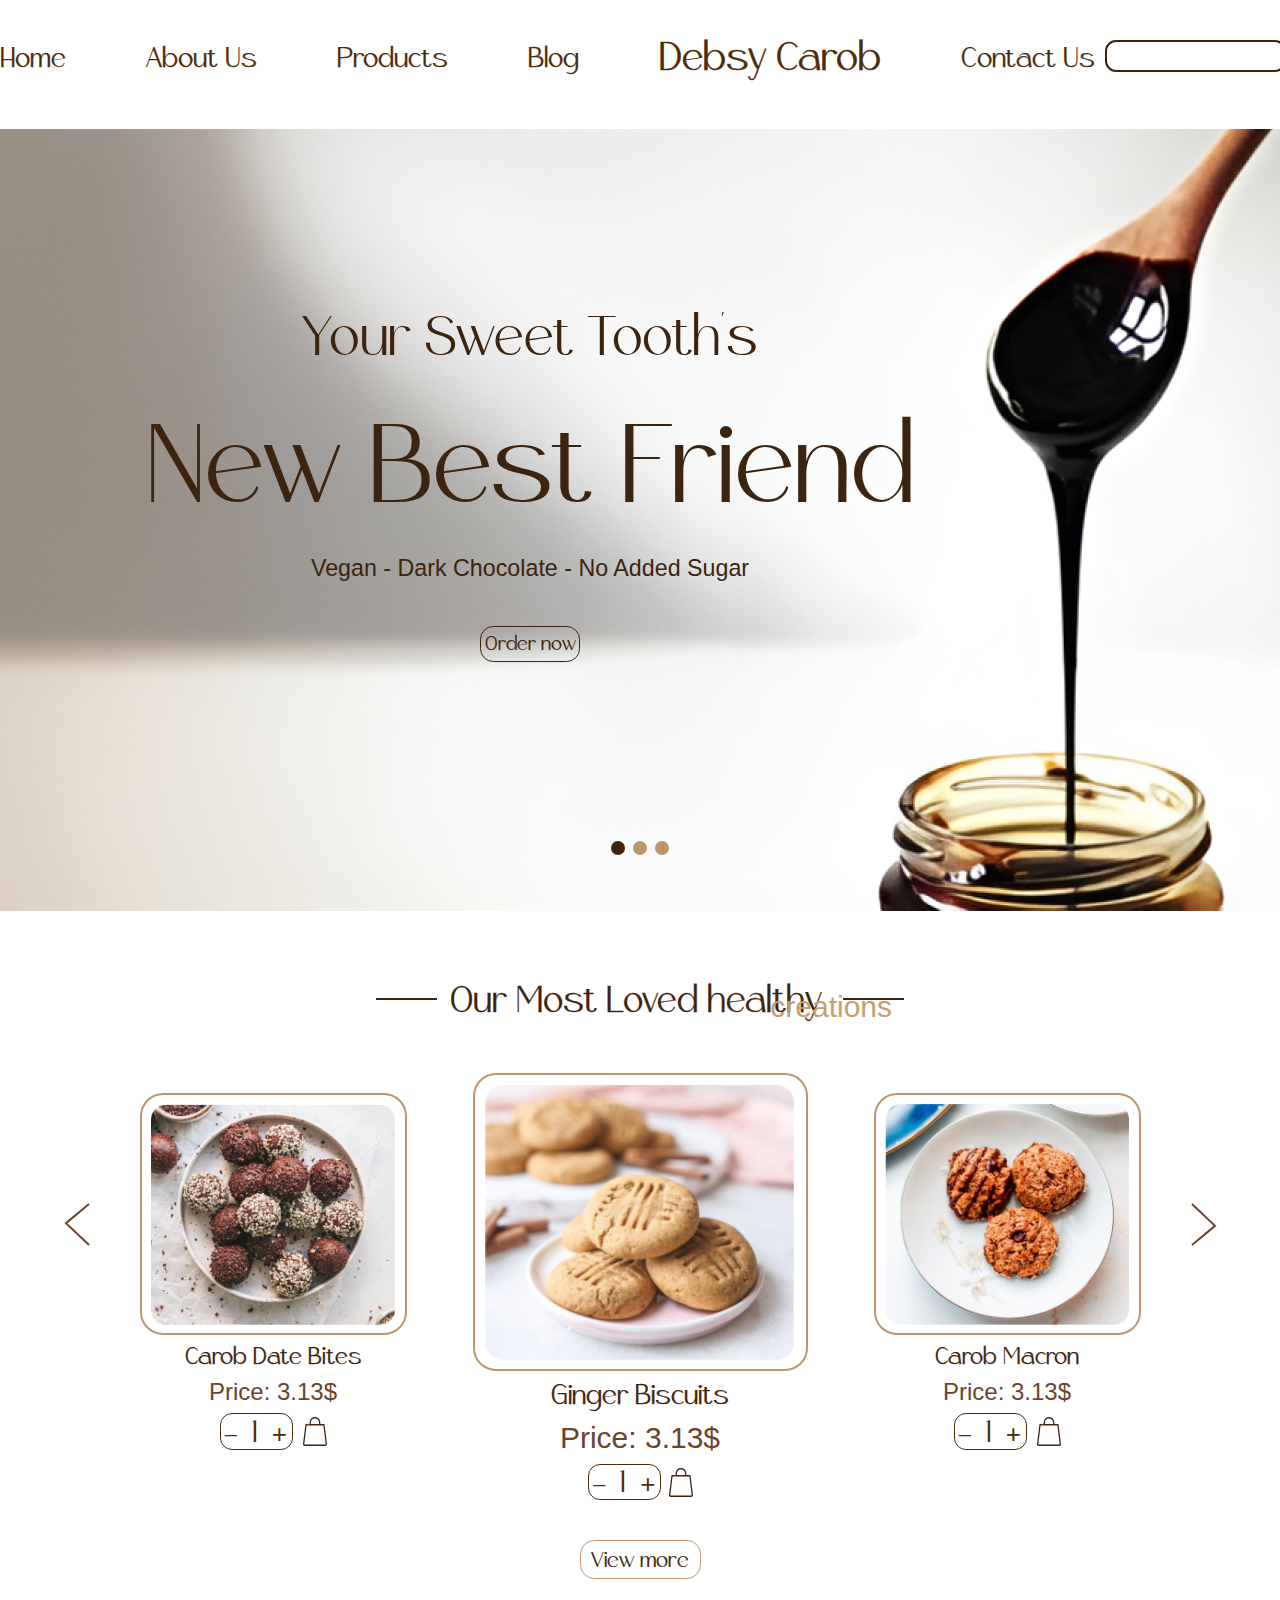
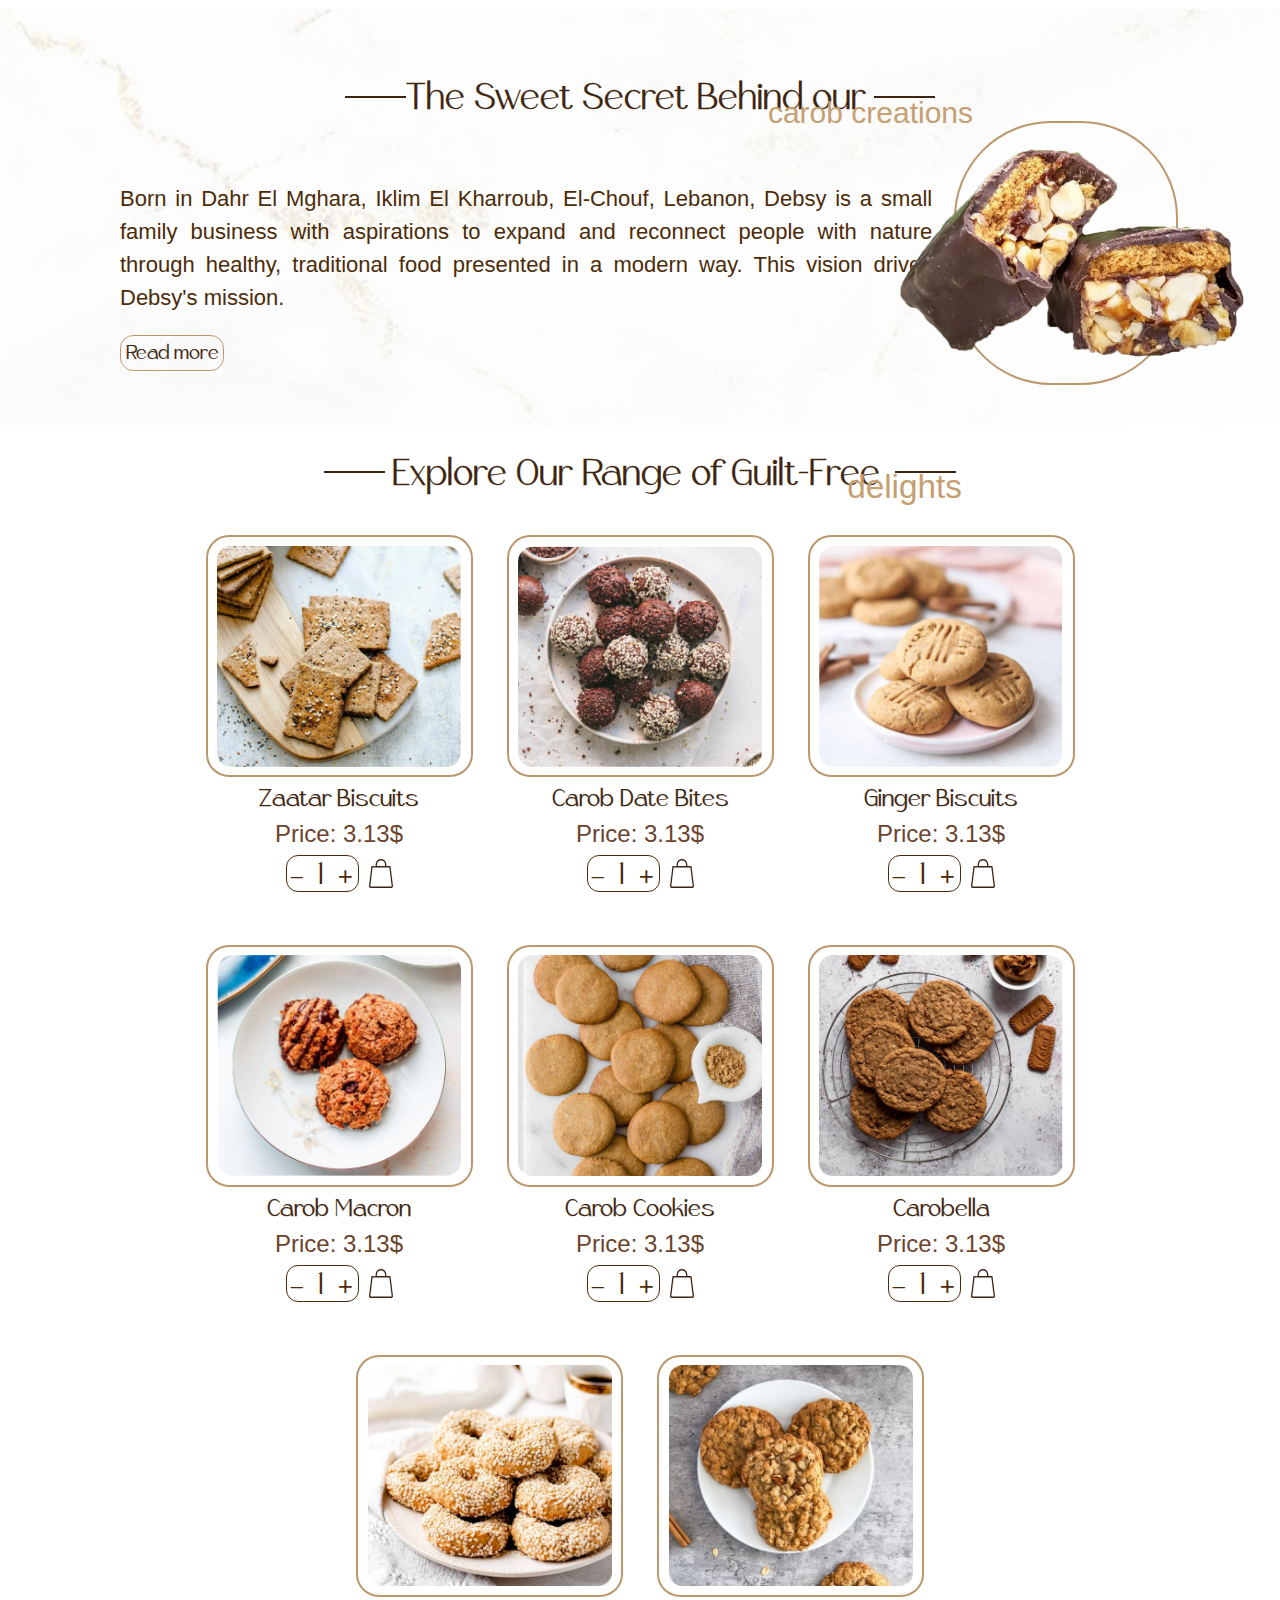
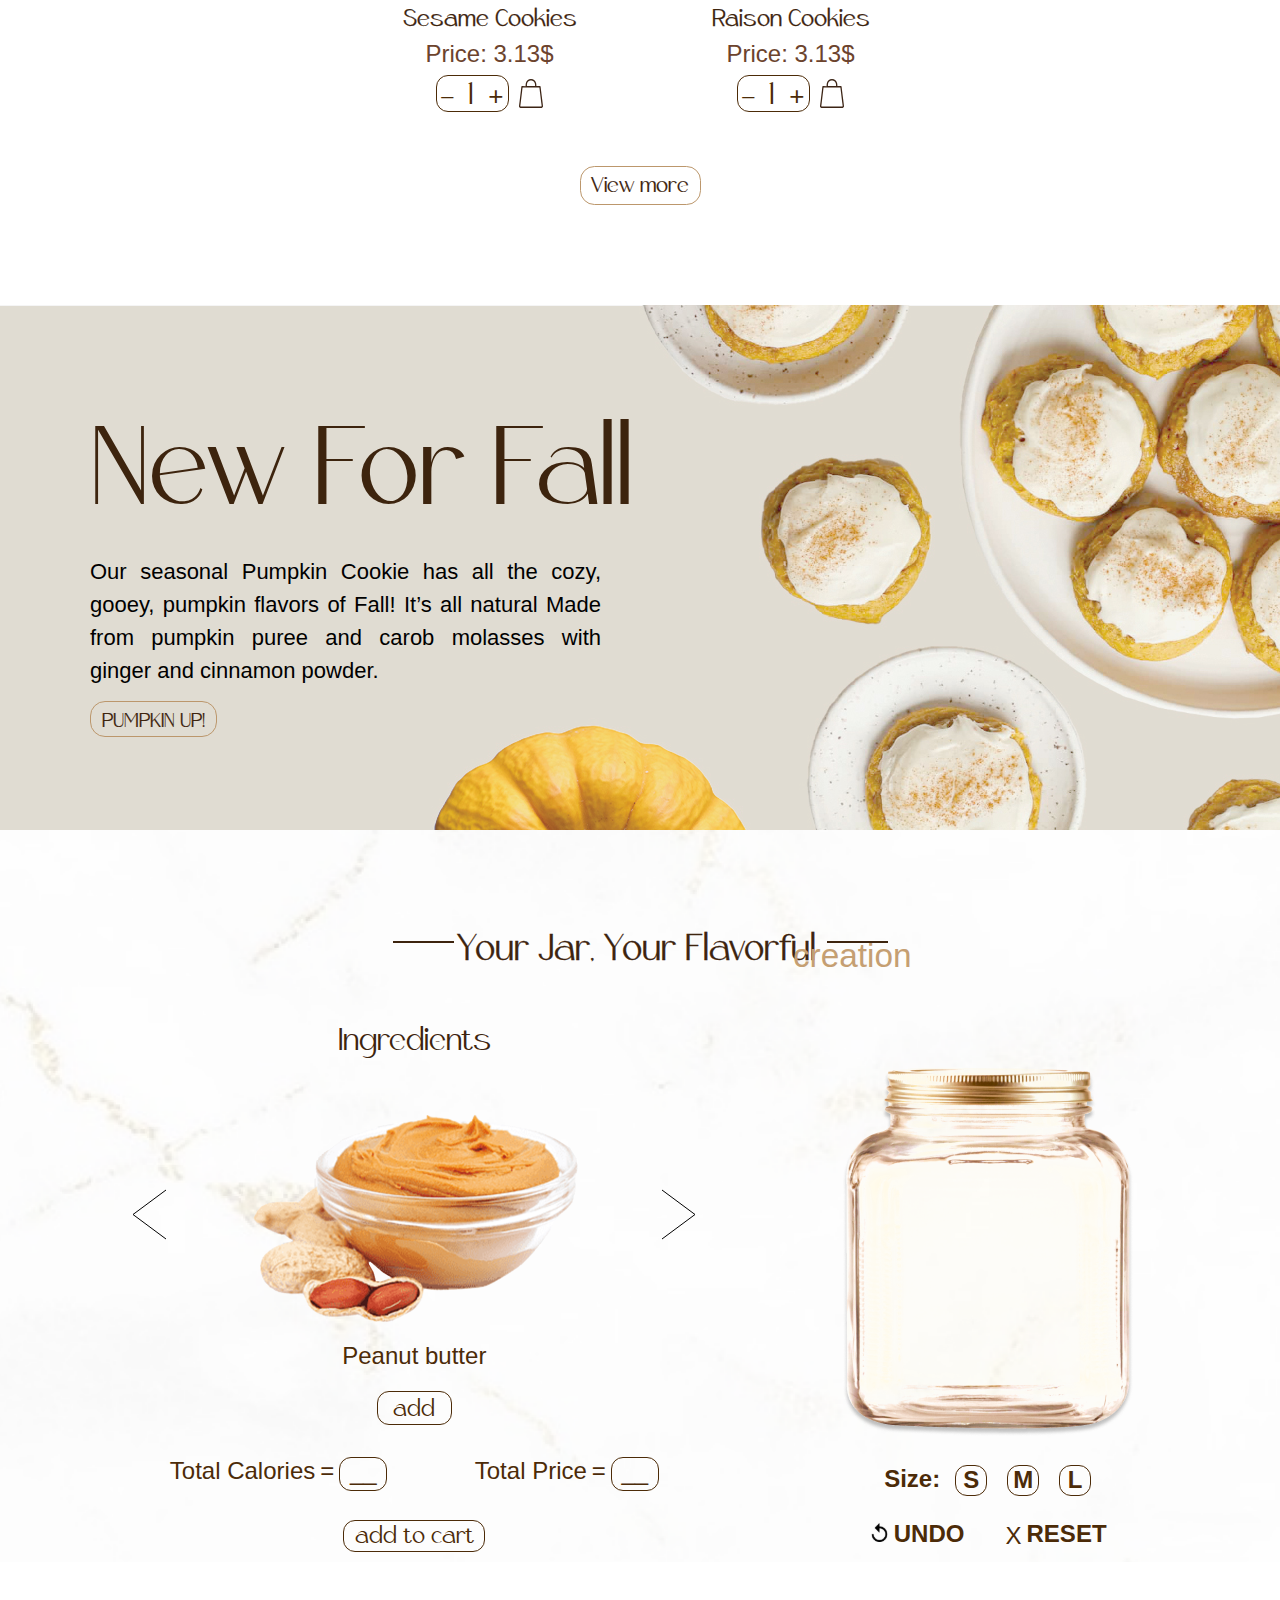
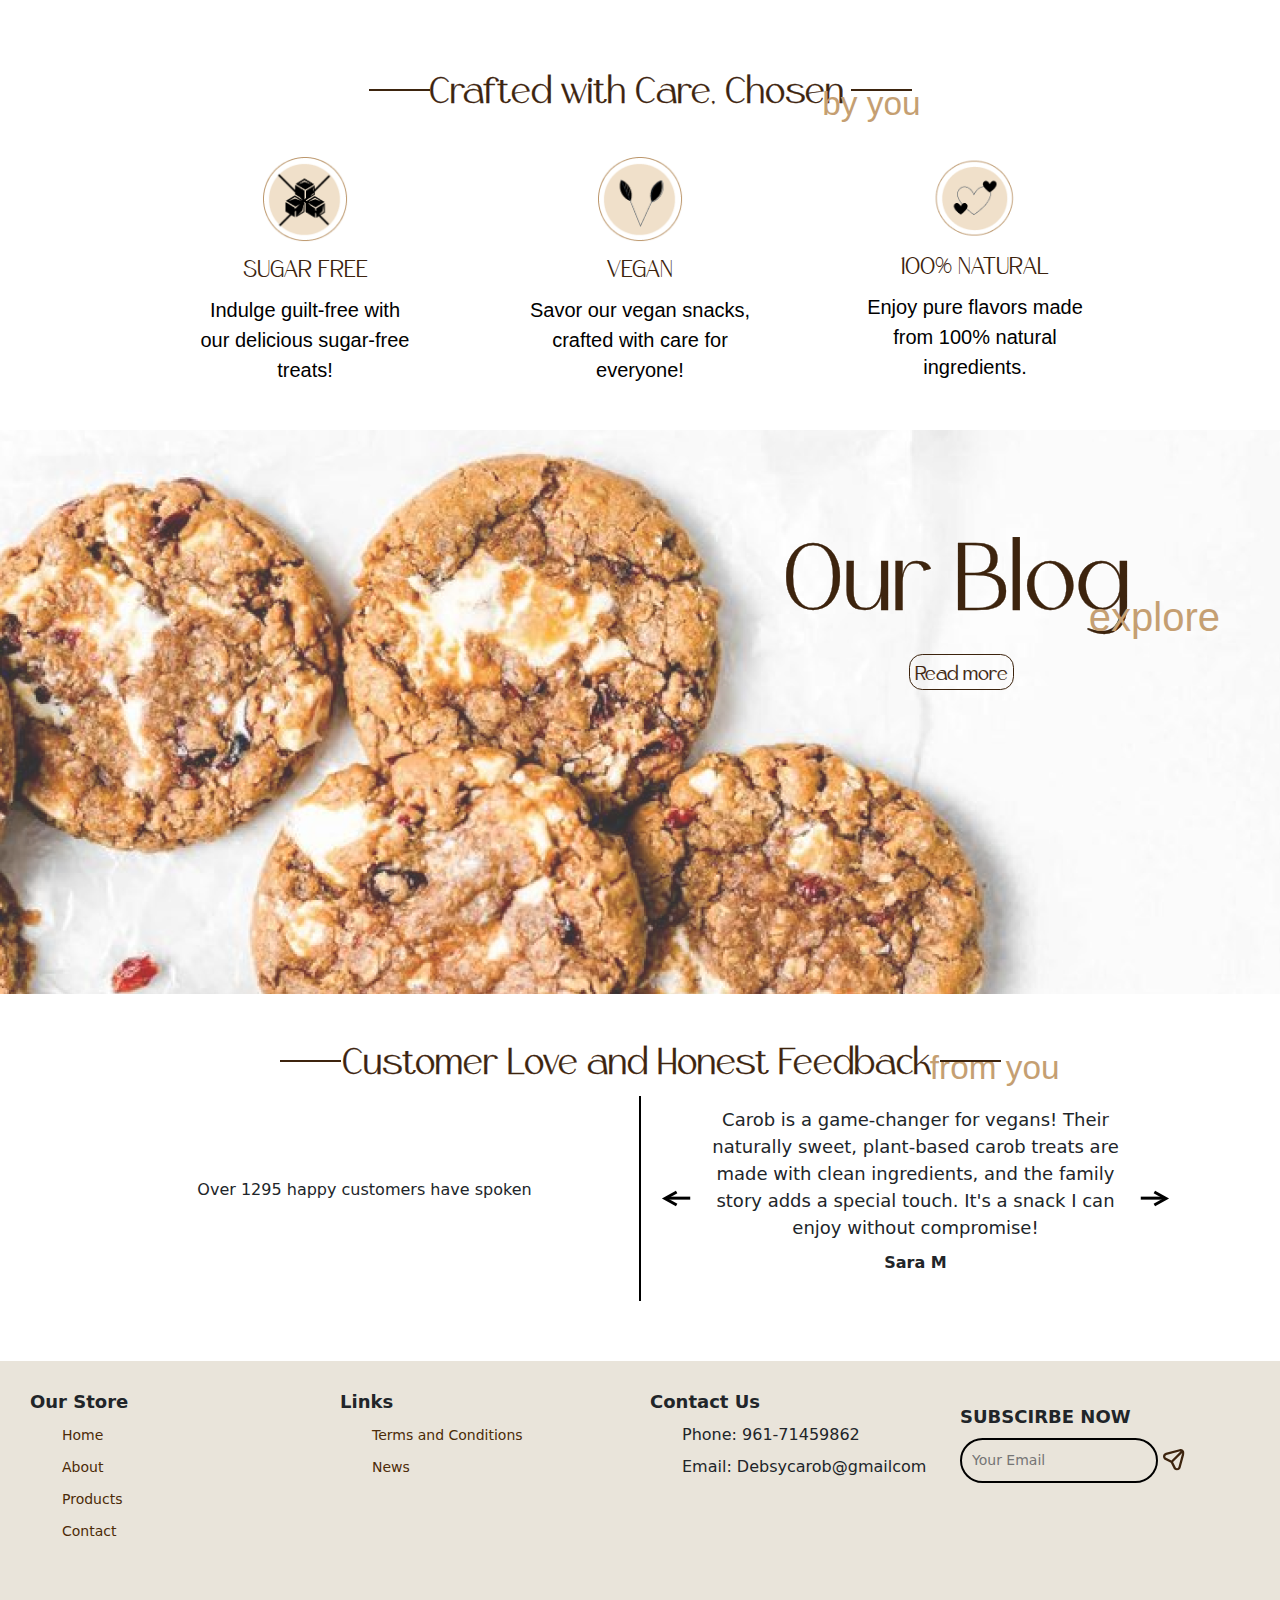
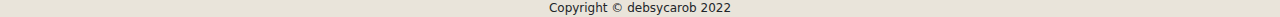
==== home/index.html @ cc828306 "yazan's part+some edits" ====
<!DOCTYPE html>
<html lang="en">

<head>
  <meta charset="UTF-8">
  <meta name="viewport" content="width=device-width, initial-scale=1.0">
  <link href="https://cdn.jsdelivr.net/npm/bootstrap@5.3.3/dist/css/bootstrap.min.css" rel="stylesheet"
    integrity="sha384-QWTKZyjpPEjISv5WaRU9OFeRpok6YctnYmDr5pNlyT2bRjXh0JMhjY6hW+ALEwIH" crossorigin="anonymous">
  <link rel="stylesheet" href="https://cdnjs.cloudflare.com/ajax/libs/font-awesome/6.6.0/css/all.min.css">
  <link href="https://fonts.googleapis.com/icon?family=Material+Icons" rel="stylesheet">
  <link rel="shortcut icon" href="../nav+title+footer-images/logo.png" type="image/x-icon">
  <link rel="stylesheet" href="../style.css">
  <link rel="stylesheet" href="home.css">
  <title>Debsy Carob</title>
</head>

<body>

  <!-- Cyrine -->
  <header>
    <nav>
      <a href="../home/index.html" class="logo mobile">Debsy Carob</a>
      <div class="nav-links">
        <a href="../home/index.html">Home</a>
        <a href="../AboutUs/about.html">About Us</a>
        <a href="../Products/products.html">Products</a>
        <a href="../our-blog/our-blog.html">Blog</a>
        <a href="../home/index.html" class="logo pc">Debsy Carob</a>
        <a href="../contact us/contact.html">Contact Us</a>
      </div>
      <div class="search-bar">
        <input type="text">
        <div class="search-icon icons">
          <img src="../nav+title+footer-images/search.svg" alt="">
        </div>
      </div>
      <div class="shopping-bag icons">
        <img src="../nav+title+footer-images/shopping.svg" alt="">
      </div>
      <div class="hamburger">
        <div></div>
        <div></div>
        <div></div>
      </div>
    </nav>
  </header>

  <section class="banner hero">
    <div class="hero-text">
      <h2>Your Sweet Tooth's</h2>
      <h1>New Best Friend</h1>
      <p>Vegan - Dark Chocolate - No Added Sugar</p>
      <a href="#" class="hero-button products-vm">Order now</a>
    </div>
    <div class="carousel-dots">
      <div class="carousel-dot active"></div>
      <div class="carousel-dot"></div>
      <div class="carousel-dot"></div>
    </div>
  </section>

  <!-- MIRNA -->
  <section id="best-sellers">
    <div class="title">
      <div class="line l-left">
        <img src="../nav+title+footer-images/line.svg" alt="">
      </div>
      <div class="title-content">
        <h2 class="main-title">Our Most Loved healthy</h2>
        <h3 class="sub-title" id="best-sub">creations</h3>
      </div>
      <div class="line l-right">
        <img src="../nav+title+footer-images/line.svg" alt="">
      </div>
    </div>

    <div class="cards">
      <div class="move-left">
        <img src="images/best-sellers/left.svg" alt="">
      </div>

      <div class="cards-items">
        <!-- This will be dinamically filled -->
      </div>

      <div class="move-right">
        <img src="images/best-sellers/right.svg" alt="">
      </div>
    </div>

    <div class="button products-vm">
      <a class="btn btn-default btn-more">View more</a>
    </div>
  </section>

  <!-- JANA -->
  <section id="about-us">
    <div class="title">
      <div class="line l-left">
        <img src="../nav+title+footer-images/line.svg" alt="">
      </div>
      <div class="title-content">
        <h2 class="main-title">The Sweet Secret Behind our</h2>
        <h3 class="sub-title" id="about-sub">carob creations</h3>
      </div>
      <div class="line l-right">
        <img src="../nav+title+footer-images/line.svg" alt="">
      </div>
    </div>

    <div class="container-about">
      <div class="content-section">
        <p class="about-paragraph">
          Born in Dahr El Mghara, Iklim El Kharroub, El-Chouf, Lebanon, Debsy is a small family business with
          aspirations to expand and reconnect people with nature through healthy, traditional food presented in a modern
          way. This vision drives Debsy's mission.
        </p>
        <div class="button">
          <a class="btn btn-default btn-more">Read more</a>
        </div>
      </div>

      <div class="image-section">
        <div class="rounded-rec">
          <img src="images/about/cookie.png" alt="">
        </div>
      </div>
    </div>
  </section>

  <section id="our-products">
    <!-- Section Title -->
    <div class="title">
      <div class="line l-left">
        <img src="../nav+title+footer-images/line.svg" alt="">
      </div>
      <div class="title-content">
        <h2 class="main-title">Explore Our Range of Guilt-Free</h2>
        <h3 class="sub-title" id="products-sub">delights</h3>
      </div>
      <div class="line l-right">
        <img src="../nav+title+footer-images/line.svg" alt="">
      </div>
    </div>

    <!-- Product Cards -->
    <div class="products-cards">
      <!-- This will be dinamically filled -->
    </div>

    <div class="button products-vm">
      <a class="btn btn-default btn-more">View more</a>
    </div>
  </section>

  <!-- RAMI -->
  <section class="fall-section">
    <div class="text-content">
      <h1>New For Fall</h1>
      <p>Our seasonal Pumpkin Cookie has all the cozy, gooey, pumpkin flavors of Fall! It’s all natural Made from
        pumpkin puree and carob molasses with ginger and cinnamon powder.</p>
      <button class="products-vm">PUMPKIN UP!</button>
    </div>
  </section>

  <!-- MIRNA -->
  <section id="customization">
    <div class="title">
      <div class="line l-left">
        <img src="../nav+title+footer-images/line.svg" alt="">
      </div>
      <div class="title-content">
        <h2 class="main-title">Your Jar, Your Flavorful</h2>
        <h3 class="sub-title" id="customization-sub">creation</h3>
      </div>
      <div class="line l-right">
        <img src="../nav+title+footer-images/line.svg" alt="">
      </div>
    </div>

    <div class="customize">
      <div class="ingredients">
        <h4 class="main-title" id="ingredients-title">Ingredients</h4>

        <div class="ingredient">
          <!-- This will be dinamically filled -->
        </div>

        <div class="total">
          <div class="calories">
            <h5>Total Calories</h5>
            <h6>=</h6>
            <div class="value">
              <h6>_</h6>
              <h6>_</h6>
            </div>
          </div>

          <div class="price">
            <h5>Total Price</h5>
            <h6>=</h6>
            <div class="value">
              <h6>_</h6>
              <h6>_</h6>
            </div>
          </div>
        </div>

        <div class="button customization-btn c-pc">
          <a class="btn btn-default btn-more">add to cart</a>
        </div>
      </div>
      <div class="jar-customization">
        <div class="jar">
          <img src="images/customization/jar.png" alt="">
        </div>

        <div class="size">
          <h5 class="size-title">Size: </h5>
          <div class="sizes">
            <div class="size-name small">
              <small>3 items</small>
              <div class="size-btn">
                <h5>S</h5>
              </div>
            </div>

            <div class="size-name medium">
              <small>5 items</small>
              <div class="size-btn">
                <h5>M</h5>
              </div>
            </div>

            <div class="size-name large">
              <small>10 items</small>
              <div class="size-btn">
                <h5>L</h5>
              </div>
            </div>
          </div>
        </div>

        <div class="settings">
          <div class="undo">
            <div>
              <img src="images/customization/undo-button.svg" alt="">
            </div>
            <h5>UNDO</h5>
          </div>

          <div class="reset">
            <h6>X</h6>
            <h5>RESET</h5>
          </div>
        </div>
      </div>
    </div>
    <div class="button customization-btn c-mob">
      <a class="btn btn-default btn-more">add to cart</a>
    </div>
  </section>

  <!-- RAMI -->
  <section id="choose-us">
    <div class="title">
      <div class="line l-left">
        <img src="../nav+title+footer-images/line.svg" alt="">
      </div>
      <div class="title-content">
        <h2 class="main-title">Crafted with Care, Chosen</h2>
        <h3 class="sub-title" id="choose-sub">by you</h3>
      </div>
      <div class="line l-right">
        <img src="../nav+title+footer-images/line.svg" alt="">
      </div>
    </div>
    <div class="why_us_container">
      <div class="why_us_card">
        <img src="images/why-us/why us pic 1.png" alt="">
        <div class="why_us_card_content">
          <h3>SUGAR FREE </h3>
          <p> Indulge guilt-free with our delicious sugar-free treats!</p>
        </div>
      </div>

      <div class="why_us_card">
        <img src="images/why-us/why us pic 2.png" alt="">
        <div class="why_us_card_content">
          <h3>VEGAN</h3>
          <p> Savor our vegan snacks, crafted with care for everyone!</p>
        </div>
      </div>

      <div class="why_us_card">
        <img src="images/why-us/why us pic 3.png" alt="">
        <div class="why_us_card_content">
          <h3>100% NATURAL </h3>
          <p> Enjoy pure flavors made from 100% natural ingredients.</p>
        </div>
      </div>
    </div>
  </section>

  <!-- MIRNA -->
  <section id="our-blog">
    <div class="title">
      <div>
        <h2 class="main-title">Our Blog</h2>
        <h3 class="sub-title" id="blog-sub">explore</h3>
        <div class="btn-con">
          <div class="button">
            <a class="btn btn-default btn-more">Read more</a>
          </div>
        </div>
      </div>
    </div>
  </section>

  <!-- YAZAN -->
  <section id="review">
    <div class="title">
      <div class="line l-left">
        <img src="../nav+title+footer-images/line.svg" alt="">
      </div>
      <div class="title-content">
        <h2 class="main-title">Customer Love and Honest Feedback</h2>
        <h3 class="sub-title" id="review-sub">from you</h3>
      </div>
      <div class="line l-right">
        <img src="../nav+title+footer-images/line.svg" alt="">
      </div>
    </div>
    <div class="container">
      <div class="left">
        <p>Over 1295 happy customers have spoken</p>
     
      </div>
      <div class="middle">

      </div>
      <div class="right">
        <div class="arrows">
          <img src="images/feedback/left.svg" class="arrow arrow-prev">
          <div>
            <p class="feedback-text" id="feedbackText">Carob is a game-changer for vegans! Their naturally sweet,
              plant-based carob treats are made with clean ingredients, and the family story adds a special touch. It's
              a
              snack I can enjoy without compromise!</p>
            <p class="feedback-name" id="feedbackName">Sara M</p>
          </div>
          <img src="images/feedback/right.svg" class="arrow arrow-next">
        </div>
      </div>
    </div>
  </section>

  <footer>
    <div class="footer">
      <div class="footer-section">
        <h4>Our Store</h4>
        <ul>
          <li><a href="../home/index.html">Home</a></li>
          <li><a href="../AboutUs/about.html">About</a></li>
          <li><a href="../Products/products.html">Products</a></li>
          <li><a href="../contact us/contact.html">Contact</a></li>
        </ul>
      </div>
      <div class="footer-section">
        <h4>Links</h4>
        <ul>
          <li><a href="#">Terms and Conditions</a></li>
          <li><a href="../our-blog/our-blog.html">News</a></li>
        </ul>
      </div>
      <div class="footer-section">
        <h4>Contact Us</h4>
        <ul>
          <li>Phone: 961-71459862</li>
          <li>Email: Debsycarob@gmailcom</li>
        </ul>

      </div>
      <div class="footer-section">
        <div class="subscription">
          <h4>SUBSCIRBE NOW</h4>
          <input type="email" placeholder="Your Email" class="input-with-icon">
          <img src="../nav+title+footer-images/submit.svg" alt="">
        </div>
      </div>
    </div>

    <div class="footer-bottom">
      Copyright &copy; debsycarob 2022
    </div>

  </footer>

  <script src="https://ajax.googleapis.com/ajax/libs/jquery/3.7.1/jquery.min.js"></script>
  <script src="https://cdn.jsdelivr.net/npm/bootstrap@5.3.3/dist/js/bootstrap.bundle.min.js"
    integrity="sha384-YvpcrYf0tY3lHB60NNkmXc5s9fDVZLESaAA55NDzOxhy9GkcIdslK1eN7N6jIeHz"
    crossorigin="anonymous"></script>
  <script src="../main.js"></script>
  <script src="home.js"></script>
</body>

</html>
---- style.css ----
/*----- Mirna (start) -----*/

@import url("https://fonts.cdnfonts.com/css/hayward-2");
@import url("https://fonts.cdnfonts.com/css/quattrocento-2");
@import url("https://fonts.cdnfonts.com/css/poppins");
@import url("https://fonts.cdnfonts.com/css/koulen");
@import url("https://fonts.cdnfonts.com/css/instrument-sans");
@import url("https://fonts.cdnfonts.com/css/actor");

@font-face {
  font-family: "Romely";
  src: url("fonts/romely/Romely\ Light.ttf");
}

/*----- Mirna (end) -----*/

/*----- Cyrine (start) -----*/
* {
  margin: 0;
  padding: 0;
  box-sizing: border-box;
}

header {
  display: flex;
  flex-direction: row;
  justify-content: center;
  align-items: center;
  width: 100%;
  padding: 10px 0;
  box-shadow: 0px 2px 5px rgba(0, 0, 0, 0.1);
  background-color: #ffffff;
  height: 111.3px;
  position: fixed;
  top: 0;
  z-index: 1;
  box-shadow: none;
}

nav {
  background-color: #ffffff;
  display: flex;
  flex-direction: row;
  justify-content: space-evenly;
  align-items: center;
  width: 100%;
  height: 100%;
}

.nav-links {
  display: flex;
  flex-direction: row;
  align-items: center;
  gap: 51px;
  padding-top: 10px;
  gap: 80px;
}

nav a {
  font-family: "Romely";
  text-decoration: none;
  color: #4c2b08;
  font-size: 28px;
  text-wrap: nowrap;
  -webkit-text-stroke: 0.25px #3d240e;
}

nav .logo {
  font-family: "Romely";
  color: #4c2b08;
  font-size: 40px;
  text-wrap: nowrap;
  -webkit-text-stroke: 0.5px #4c2b08;
}

.search-bar {
  display: flex;
  flex-direction: row;
  justify-content: center;
  align-items: center;
  gap: 5px;
  border: none;
  padding: 10px 10px;
}

.search-bar input {
  border: 2px solid #3c2415;
  border-radius: 11px;
  outline: none;
  padding: 5px;
  width: 181px;
  height: 32px;
}

.icons {
  cursor: pointer;
}

.shopping-bag {
  margin-top: 8px;
  margin-bottom: 15px;
  position: relative;
  left: -2px;
}

/* Hamburger menu styling */
.hamburger {
  display: none;
  flex-direction: column;
  cursor: pointer;
}

.hamburger div {
  width: 25px;
  height: 3px;
  background-color: #4c2b08;
  margin: 4px 0;
  transition: 0.3s;
}

.nav-links a {
  display: inline;
}

.nav-links.active {
  font-family: "Romely";
  font-size: 28px;
  display: flex;
  flex-direction: column;
  background-color: #ffffff;
  position: absolute;
  top: 80px;
  left: 0;
  width: 100%;
  align-items: center;
  box-shadow: 0px 2px 5px rgba(0, 0, 0, 0.1);
  z-index: 2;
}

.mobile {
  display: none !important;
}

@media (max-width: 1024px) {
  nav {
    justify-content: space-evenly;
  }

  .search-bar input {
    display: none;
  }

  .mobile {
    display: block !important;
  }

  .pc {
    display: none !important;
  }

  .hamburger {
    display: flex;
  }

  .nav-links {
    display: none;
  }
}

/*----- Cyrine (end) -----*/

/*----- Mirna (start) -----*/

body {
  overflow-x: hidden;
  background-color: #ffffff;
}

section {
  display: flex;
  flex-direction: column;
  justify-content: center;
  align-items: center;
  width: 100%;
}

input:focus {
  outline: none !important;
}

.title {
  display: flex;
  flex-direction: row;
  margin-bottom: -20px;
  margin-top: 30px;
}

.title-content {
  display: flex;
  flex-direction: column;
}

.main-title {
  font-family: "Romely";
  font-size: 36.78px;
  color: #3d240e;
  -webkit-text-stroke: 0.29px #3d240e;
  text-wrap: nowrap;
}

.sub-title {
  display: flex;
  justify-content: end;
  font-family: "Hayward", sans-serif;
  font-size: 33.33px;
  color: #c59f72;
  margin-top: -45px;
  text-wrap: nowrap;
}

.line {
  margin-top: 5px;
}

.btn {
  border: none !important;
}

.button {
  display: flex;
  justify-content: center;
  align-items: center;
  width: 121px;
  height: 39px;
  background-color: transparent;
  border: 1.37px solid #bc976c;
  border-radius: 14.37px;
  padding-top: 5px;
  margin-top: 5px;
  color: #3d240e;
  -webkit-text-stroke: 0.16px #3d240e;
}

.button:hover{
  background-color: #E9E4DA !important;
}

.btn-more {
  font-family: "Romely";
  font-size: 21.84px;
  color: #3d240e;
  -webkit-text-stroke: 0.16px #3d240e;
  text-wrap: nowrap;
  padding: 0;
}

.banner {
  margin-top: 0 !important;
  position: relative !important;
  top: 129px !important;
  z-index: 0 !important;
}

.quantity-counter {
  display: flex;
  align-items: center;
  justify-content: center;
  width: 100%;
}

.counter-border {
  display: flex;
  justify-content: center;
  width: 73px;
  height: 36.87px;
  border-radius: 12px;
  border: 1px solid #4c2b08;
}

.counter-content {
  display: flex;
  flex-direction: row;
  align-items: center;
  justify-content: center;
  padding: 18.5px 0;
}

.quantity-input {
  font-family: "Romely";
  border: none;
  width: 25px;
  height: 33.11px;
  font-size: 31.26px;
  text-align: center;
  color: #4c2b08;
  background: transparent;
  margin-bottom: -5px;
}

.quantity-counter a {
  font-family: "Poppins", sans-serif;
  text-align: center;
  color: #4c2b08;
  padding: 5px;
  font-weight: 300;
}

.minus-btn {
  font-size: 21px !important;
  margin-top: -16px;
}

.add-btn {
  margin-top: 3px;
  font-size: 26.05px !important;
}

/*----- Mirna (end) -----*/

/* ----- Yazan (Start) ----- */

/* footer */
footer {
  background-color: #e9e4da;
}

.footer {
  margin-top: 40px;
  padding: 20px;
  display: flex;
  justify-content: space-around;
  text-align: left;
}

.footer-section {
  flex: 1;
  margin: 10px;
}

.footer-section h4 {
  font-weight: bold;
  font-size: 18px;
  margin-bottom: 10px;
}

.footer-section ul {
  list-style: none;
}

.footer-section ul li {
  margin-bottom: 8px;
}

.footer-section ul li a {
  color: #4c2b08;
  text-decoration: none;
  font-size: 14px;
}

.subscription {
  margin-top: 15px;
}

.subscription input[type="email"],
button {
  padding: 10px;
  border: 2px solid black;
  background-color: transparent;
  font-size: 14px;
  border-radius: 40px;
}

.subscription button {
  background-color: black;
  color: white;
  cursor: pointer;
}

.footer-bottom {
  text-align: center;
  padding-top: 10px;
  font-size: 12px;
}
.input-wrapper {
  position: relative;
  display: inline-block;
}

#myInput {
  padding-right: 30px;
}

/* ----- Yazan (End) ----- */
---- home/home.css ----
/*----- Cyrine (start) -----*/

/* banner */
.hero {
  height: 781.97px;
  justify-content: flex-start;
  padding: 0 20px;
  background-image: url("images/banner/banner.png");
  object-fit: cover;
  background-size: cover;
  background-repeat: no-repeat;
  background-position: center;
}

.hero-text {
  display: flex;
  flex-direction: column;
  justify-content: center;
  align-items: center;
  width: 50%;
  text-align: center;
  margin: auto;
  margin-top: 180px;
  margin-left: 200px;
}

.hero h2 {
  font-family: "Romely";
  font-size: 55.8px;
  color: #3d240e;
  text-wrap: nowrap;
  margin-bottom: 33px;
}

.hero h1 {
  font-family: "Romely";
  font-size: 111.59px;
  color: #3d240e;
  text-wrap: nowrap;
}

.hero p {
  font-family: "Actor", sans-serif;
  font-size: 23.25px;
  color: #3d240e;
  margin-bottom: 40px;
}

.hero-button {
  width: 99.16px;
  height: 36px;
  font-family: "Romely";
  font-size: 20.16px;
  border: 1.26px solid #3d240e;
  border-radius: 13.26px;
  background-color: transparent;
  color: #3d240e;
  cursor: pointer;
  text-decoration: none;
  display: inline-flex;

  text-align: center;
  align-items: center;
  justify-content: center;
  padding-top: 5px;
  -webkit-text-stroke: 0.15px #3d240e;
}

.hero-button:hover {
  background-color: #E9E4DA;
  color: #3D240E;
}

.carousel-dots {
  position: absolute;
  display: flex;
  top: 712px;
  left: 50%;
  transform: translateX(-50%);
  gap: 8px;
}

.carousel-dot {
  width: 14px;
  height: 14px;
  background-color: #bc976c;
  border-radius: 50%;
  cursor: pointer;
}

.carousel-dot.active {
  background-color: #3d240e;
}

@media (max-width: 768px) {
  .hero-text {
    max-width: 100%;
  }

  .hero h1 {
    font-size: 2.5em;
  }
}

/*----- Cyrine (end) -----*/

/*----- Mirna (start) -----*/

/* best sellers */
#best-sellers {
  margin: 30px 0;
  margin-top: 170px;
}

#best-sellers .l-left {
  margin-right: 13px;
}

#best-sellers .l-right {
  margin-left: 21px;
}

#best-sub {
  font-size: 30px;
  margin-right: -70px;
}

.cards {
  display: flex;
  align-items: center;
  flex-direction: row;
  gap: 76px;
}

.move-right,
.move-left {
  margin-top: -100px;
  cursor: pointer;
}

.cards-items {
  display: flex;
  flex-direction: row;
  gap: 92px;
  margin-bottom: 20px;
}

.card {
  border: none !important;
  width: 267px;
  height: 375.87px;
  margin-top: 80px;
}

#card-center {
  width: 335px;
  height: 441.87px;
  margin-top: 60px;
}

.card-body {
  padding-top: 5px !important;
}

.card-image {
  display: flex;
  align-items: center;
  justify-content: center;
  border: 2px solid #bc976c;
  width: 267px;
  height: 242px;
  border-radius: 23px;
}

#card-center .card-image {
  width: 335px;
  height: 298.4px;
}

.card-image img {
  height: 221px !important;
  width: 244px !important;
}

#card-center .card-image img {
  width: 310.39px !important;
  height: 275.4px !important;
}

.card-title {
  font-family: "Romely";
  font-size: 24px;
  -webkit-text-stroke: 0.25px #3d240e;
  color: #3d240e;
  text-wrap: nowrap !important;
  margin-bottom: 0 !important;
  margin-top: 5px !important;
}

.card-text {
  font-family: "Quattrocento", sans-serif;
  font-size: 24px;
  color: #6c432d;
  margin-bottom: 5px !important;
}

#card-center .card-title {
  font-size: 28px;
}

#card-center .card-text {
  font-size: 30px;
}

.cart-info {
  display: flex;
  flex-direction: row;
  justify-content: center;
  align-items: center;
  gap: 10px;
  width: 105px;
  height: 33.87px;
}

#card-center .cart-info {
  gap: 7px;
}

.cart {
  display: flex;
  flex-direction: row;
  justify-content: center;
  align-items: center;
}

.cart img {
  cursor: pointer;
}

#best-sellers .mob-card {
  display: none !important;
}

/* responsive */
@media (max-width: 1280px) {
  #best-sellers .cards {
    gap: 50px;
  }

  #best-sellers .cards-items {
    gap: 66px;
  }
}

@media (max-width: 1024px) {
  #best-sellers .cards {
    width: 100%;
    overflow-x: scroll;
    overflow-y: hidden;
  }

  #best-sellers .move-right,
  #best-sellers .move-left {
    display: none !important;
  }

  #best-sellers .card {
    display: none !important;
  }

  #best-sellers .mob-card {
    display: flex !important;
  }
}

/*----- Mirna (end) -----*/

/*----- Jana (start) -----*/

/* about */
#about-us {
  background-image: url("images/about/marble.png");
  background-size: cover;
  height: 416px;
}

#about-us .l-left {
  margin-right: 0;
}

#about-us .l-right {
  margin-left: 8px;
}

#about-sub {
  font-size: 30px;
  margin-top: -37px;
  margin-right: -107px;
}

.container-about {
  display: flex;
  flex-direction: row;
  justify-content: space-between;
  align-items: center;
  width: 100%;
  margin-top: 50px;
}

.content-section {
  display: flex;
  flex-direction: column;
  justify-content: center;
  align-items: start;
  margin-left: 120px;
  width: 812.22px;
  height: 174px;
}

.about-paragraph {
  font-family: "Instrument Sans", sans-serif;
  font-size: 22px;
  color: #4c2b08;
  text-align: justify;
  width: 812.22px;
}

.image-section {
  display: flex;
  justify-content: center;
  align-items: end;
  width: 394.65px;
  height: 306px;
  margin-right: 80px;
  margin-top: -90px;
}

.image-section img {
  margin-top: -10px;
  margin-right: -25px;
}

.rounded-rec {
  display: flex;
  align-items: center;
  justify-content: center;
  width: 223.24px;
  height: 264px;
  border: 2px solid #bc976c;
  border-radius: 97px;
}

#about-us .button {
  width: 104px;
  height: 36px;
  border-radius: 13.26px;
}

#about-us .btn-more {
  font-size: 20.16px;
}

/* products */
#our-products {
  margin-bottom: 100px;
}

#our-products .l-left {
  margin-right: 7px;
}

#our-products .l-right {
  margin-left: 15px;
}

#products-sub {
  margin-top: -40px;
  margin-right: -82px;
}

.products-cards {
  display: flex;
  flex-direction: row;
  justify-content: center;
  align-items: center;
  flex-wrap: wrap;
  margin-top: 40px;
  margin-bottom: 30px;
  gap: 34px;
  padding: 0 114px;
}

.products-cards .card {
  margin-top: 0px !important;
}

/*----- Jana (end) -----*/

/*----- Rami (Start) -----*/

/* New for fall */
.fall-section {
  display: flex;
  flex-direction: row;
  height: 525px;
  justify-content: left;
  align-items: center;
  padding: 90px;
  background-image: url("images/new-for-fall/cookies\ and\ pumpkins.png");
  background-repeat: no-repeat;
  background-size: cover;
  color: #4b3b2b;
  margin-bottom: 0;
}

.text-content {
  width: 560px;
  height: 212px;
  margin-bottom: 100px;
}

.text-content h1 {
  font-size: 111.59px;
  font-family: "Romely";
  color: #3d240e;
}

.text-content p {
  font-family: "Instrument Sans", sans-serif;
  font-size: 22px;
  margin-top: 10px;
  line-height: 1.5;
  width: 511px;
  height: 95px;
  text-align: justify;
  color: #000000;
}

.text-content button {
  margin-top: 35px;
  padding: 6px;
  border: 1.26px solid #bc976c;
  color: #3d240e;
  -webkit-text-stroke: 0.15px #3d240e;
  font-size: 20.16px;
  font-family: "Romely";
  cursor: pointer;
  border-radius: 15px;
  width: 127px;
  height: 36px;
}

.text-content button:hover {
  background-color: #D8C3A5;
}

/*----- Rami (End) -----*/

/*----- Mirna (start) -----*/

/* customization */
#customization {
  background: url("images/customization/marble.png") no-repeat center;
  background-size: cover;
  justify-content: start;
  margin-top: 0;
  margin-bottom: 81px;
}

#customization .title {
  margin-top: 100px;
}

#customization .line {
  margin-top: 0;
}

#customization .l-left {
  margin-right: 3px;
}

#customization .l-right {
  margin-left: 11px;
}

#customization-sub {
  margin-top: -46px;
  margin-right: -96px;
}

.customize {
  display: flex;
  justify-content: space-evenly;
  flex-direction: row;
  width: 100%;
}

.customize {
  margin-top: 50px;
}

.ingredients,
.ingredient,
.jar-customization {
  display: flex;
  flex-direction: column;
  justify-content: center;
  align-items: center;
}

.ingredients {
  width: 564px;
  height: 548px;
}

#ingredients-title {
  font-size: 32px;
  -webkit-text-stroke: 0px;
}

.ingredient {
  width: 564px;
  height: 331px;
  margin-bottom: 50px;
}

.ing-left,
.ing-right {
  cursor: pointer;
}

.ing-image {
  display: flex;
  flex-direction: row;
  justify-content: space-between;
  align-items: center;
  width: 564px;
  height: 241px;
  margin-top: 40px;
}

#img {
  width: 343px !important;
  height: 241px !important;
}

.ing-details {
  display: flex;
  flex-direction: column;
  justify-content: center;
  align-items: center;
  height: 82px;
  gap: 8px;
}

.total {
  display: flex;
  justify-content: space-between;
  align-items: center;
  flex-direction: row;
  width: 489px;
  height: 49px;
  margin-bottom: 15px;
}

.calories,
.price {
  gap: 5px;
}

#customization h5 {
  font-family: "Poppins", sans-serif;
  font-size: 24px;
  color: #4c2b08;
}

#customization h6 {
  font-family: "Koulen", sans-serif;
  font-size: 24px;
  color: #4c2b08;
}

.value {
  width: 48px;
  height: 34px;
  border: 1px solid #4c2b08;
  border-radius: 12px;
  display: flex;
  flex-direction: row;
  justify-content: center;
}

#ing-title {
  margin-top: 15px;
}

.customization-btn {
  width: 142px;
  height: 32px;
  border-radius: 12px;
  background-color: transparent;
  border: 1px solid #4c2b08;
}

.ingredients .btn-more {
  font-size: 24px;
  -webkit-text-stroke: 0px;
  color: #4c2b08;
}

.add-ing{
  width: 75px;
  height: 34px;
}

.c-mob {
  display: none !important;
}

.jar-customization {
  margin-top: 45px;
}

.size,
.sizes,
.calories,
.price,
.value,
.settings,
.undo,
.reset {
  display: flex;
  flex-direction: row;
}

.size {
  width: 208px;
  height: 70px;
  gap: 10px;
  margin-top: 15px;
}

.size-title {
  font-weight: 700;
}

.sizes {
  display: flex;
  flex-direction: row;
  gap: 10px;
}

#customization small {
  visibility: hidden;
  height: 29px;
  font-family: "Instrument Sans", sans-serif;
  font-size: 20px;
  margin: 0;
  color: #616161;
  text-wrap: nowrap;
}

.size-name {
  display: flex;
  flex-direction: column;
  align-items: center;
  justify-content: center;
  width: 42px;
  height: 41px;
  margin-top: -20px;
}

.size-btn {
  border: 1px solid #4c2b08;
  width: 32px;
  height: 31px;
  border-radius: 12px;
  text-align: center;
}

.size-btn h5 {
  font-family: "Instrument Sans", sans-serif;
  font-weight: 700;
}

.settings {
  width: 100%;
  justify-content: space-evenly;
  margin-top: -15px;
}

.size-btn,
.undo,
.reset {
  cursor: pointer;
}

.undo div,
.reset h6 {
  margin-right: 5px;
}

.reset h6 {
  margin-top: 2px;
}

.undo h5,
.reset h5 {
  font-size: 20px;
  font-weight: 700;
}

/* responsive */
@media (max-width: 912px) {
  .customize {
    margin-top: 70px;
  }

  .ingredients {
    width: 50%;
  }

  .ing-image {
    justify-content: center;
    gap: 20px;
  }

  .ing-image img {
    width: 25px;
  }

  #ing {
    width: 250px;
  }

  .total {
    flex-direction: column;
    justify-content: center;
    gap: 20px;
    margin-bottom: 60px;
  }

  .calories,
  .price {
    width: 50%;
  }

  .price h5 {
    margin-right: 40px;
  }

  .jar img {
    width: 250px;
  }

  .c-pc {
    display: none !important;
  }

  .c-mob {
    display: flex !important;
  }
}

/*----- Mirna (end) -----*/

/*----- Rami (Start) -----*/

/* choose us */
#choose-us .l-left {
  margin-right: -1px;
}

#choose-us .l-right {
  margin-left: 7px;
}

#choose-sub {
  margin-top: -41px;
  margin-right: -77px;
}

.why_us_container {
  display: flex;
  justify-content: space-evenly;
  align-items: center;
  padding: 20px;
  gap: 113px;
  margin-top: 25px;
}

.why_us_card {
  display: flex;
  flex-direction: column;
  align-items: center;
  text-align: center;
  width: 222px;
  height: 223px;
}

.why_us_card img {
  width: 86.31px;
  height: 87.26px;
}

.why_us_card_content h3 {
  font-size: 24px;
  font-family: "Romely";
  margin-top: 15px;
  color: #3d240e;
}

.why_us_card_content p {
  font-size: 20px;
  width: 222px;
  height: 72px;
  color: #000000;
  margin-top: 8px;
  font-family: "Instrument Sans", sans-serif;
}
/* choose us end */

/* Responsive adjustments for #choose-us and .fall-section */
@media (max-width: 768px) {
  /* Fall section */
  .fall-section {
    flex-direction: column;
    padding: 20px;
    height: auto;
    text-align: center;
  }

  .text-content {
    width: 100%;
    margin-bottom: 20px;
  }

  .text-content h1 {
    font-size: 2.5rem;
  }

  .text-content p {
    font-size: 1rem;
    width: 100%;
    line-height: 1.4;
  }

  .text-content button {
    font-size: 1rem;
    padding: 10px 20px;
    width: auto;
  }

  /* Choose Us Section */
  .why_us_container {
    flex-direction: column;
    gap: 20px;
    padding: 20px;
  }

  .why_us_card {
    max-width: 100%;
    text-align: center;
  }

  .why_us_title h2 {
    font-size: 24px;
    text-align: center;
  }

  .why_us_title h3 {
    font-size: 20px;
    text-align: center;
    position: static;
    margin-top: 5px;
  }
}

/*----- Rami (End) -----*/

/*----- Mirna (start) -----*/

/* blog */
#our-blog {
  height: 564px;
  display: flex;
  justify-content: start;
  background-image: url("images/blog/cookies.png");
  background-repeat: no-repeat;
  background-size: cover;
  margin-top: 30px;
  margin-bottom: 20px;
  background-position: right;
}

#our-blog .title {
  flex-direction: column;
  align-items: end;
  width: 100%;
  margin-top: 100px;
  margin-right: 300px;
}

#our-blog .title div {
  width: fit-content;
}

#our-blog .main-title {
  font-size: 96px;
}

#blog-sub {
  font-size: 40px;
  margin-top: -60px;
  margin-right: -90px;
}

#our-blog .btn-con {
  display: flex;
  align-items: center;
  justify-content: center;
  margin-left: 5px;
  width: 100% !important;
}

#our-blog .button {
  width: 103px;
  height: 36px;
  border-radius: 13.26px;
  background-color: transparent;
  border: 1px solid #3d240e;
  padding: 0 5px;
  padding-top: 8px;
}

#our-blog .btn-more {
  font-size: 20.16px;
  -webkit-text-stroke: 0.15px #3d240e;
}

/* responsive */
@media (max-width: 540px) {
  #our-blog .title {
    margin-right: 250px !important;
  }
  #our-blog .main-title {
    font-size: 76px !important;
  }

  #blog-sub {
    font-size: 35px !important;
    margin-top: -55px !important;
    margin-right: -80px;
  }
}

@media (max-width: 435px) {
  #our-blog .title {
    margin-right: 210px !important;
  }
}

@media (max-width: 380px) {
  #our-blog .title {
    margin-right: 180px !important;
  }
}

/*----- Mirna (end) -----*/

/* ----- Yazan (Start) ----- */

/* reviews */
#review .title {
  gap: 0;
}

#review .l-left {
  margin-right: 1px;
}

#review .l-right {
  margin-left: 9px;
}

#review-sub {
  margin-top: -48px;
  margin-right: -129px;
}

.container {
  display: flex;
  justify-content: space-between;
  align-items: center;
  padding: 20px;
}

.left,
.right {
  flex: 1;
  padding: 10px;
  text-align: center;
}

.right {
  border-left: 2px solid black;
  flex: 1;
}

.feedback-text {
  font-size: 18px;
  margin-bottom: 10px;
}

.feedback-name {
  font-weight: bold;
  margin-top: 10px;
}

.arrows {
  display: inline-flex;
  align-items: center;
}

.arrow {
  font-size: 24px;
  margin: 0 10px;
  cursor: pointer;
}

/* ----- Yazan (End) ----- */
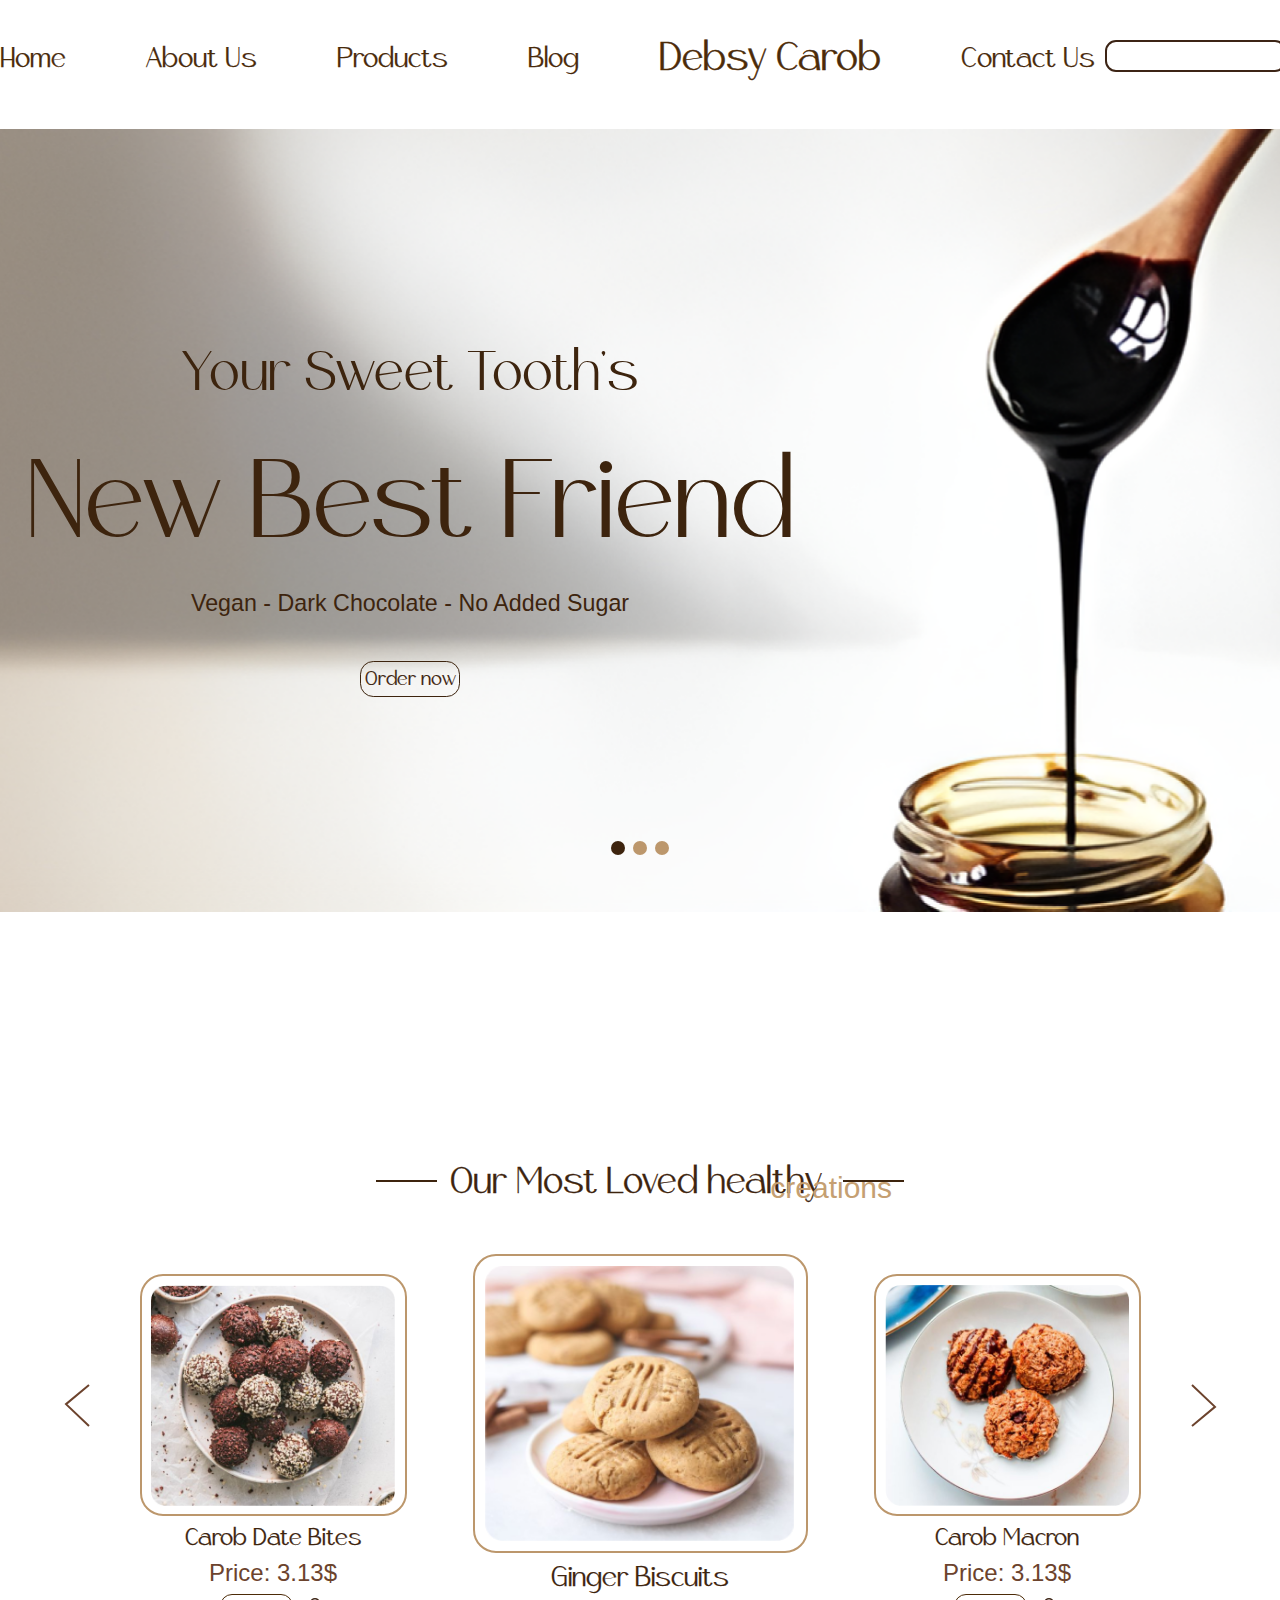
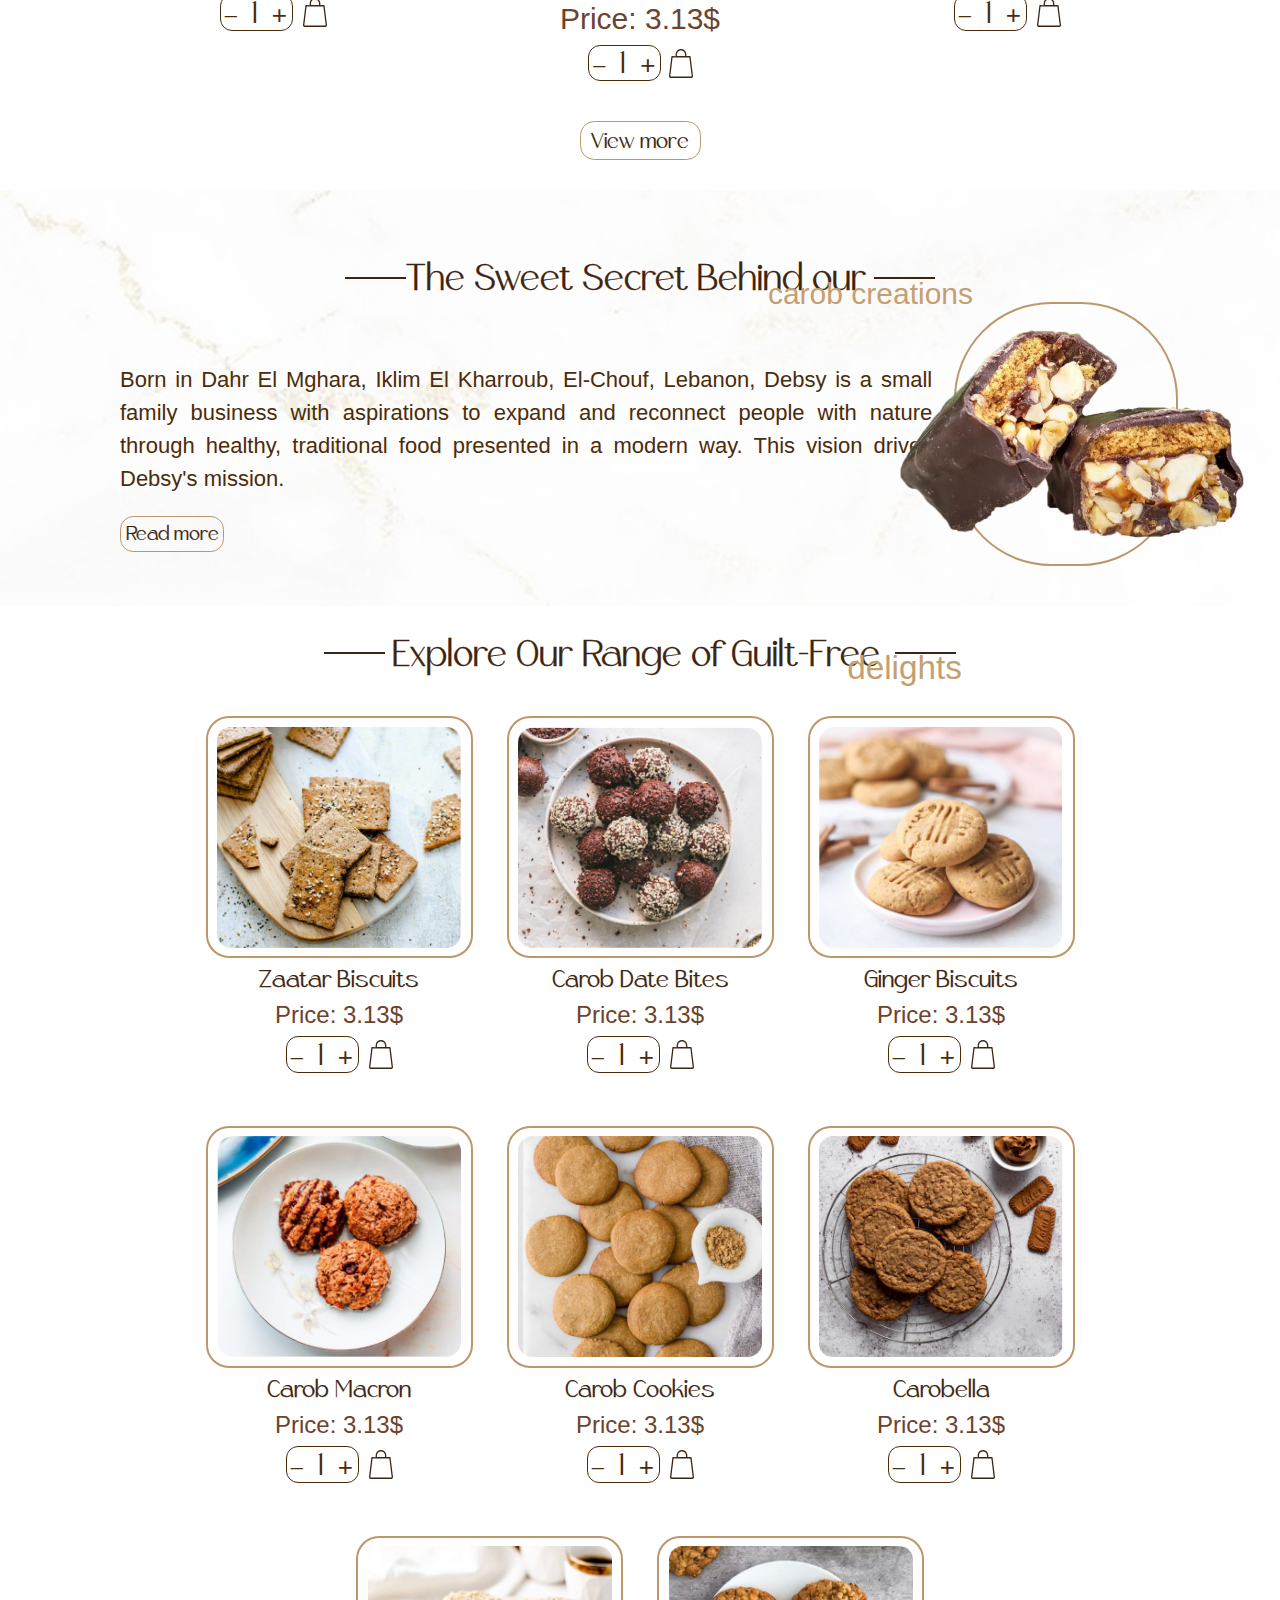
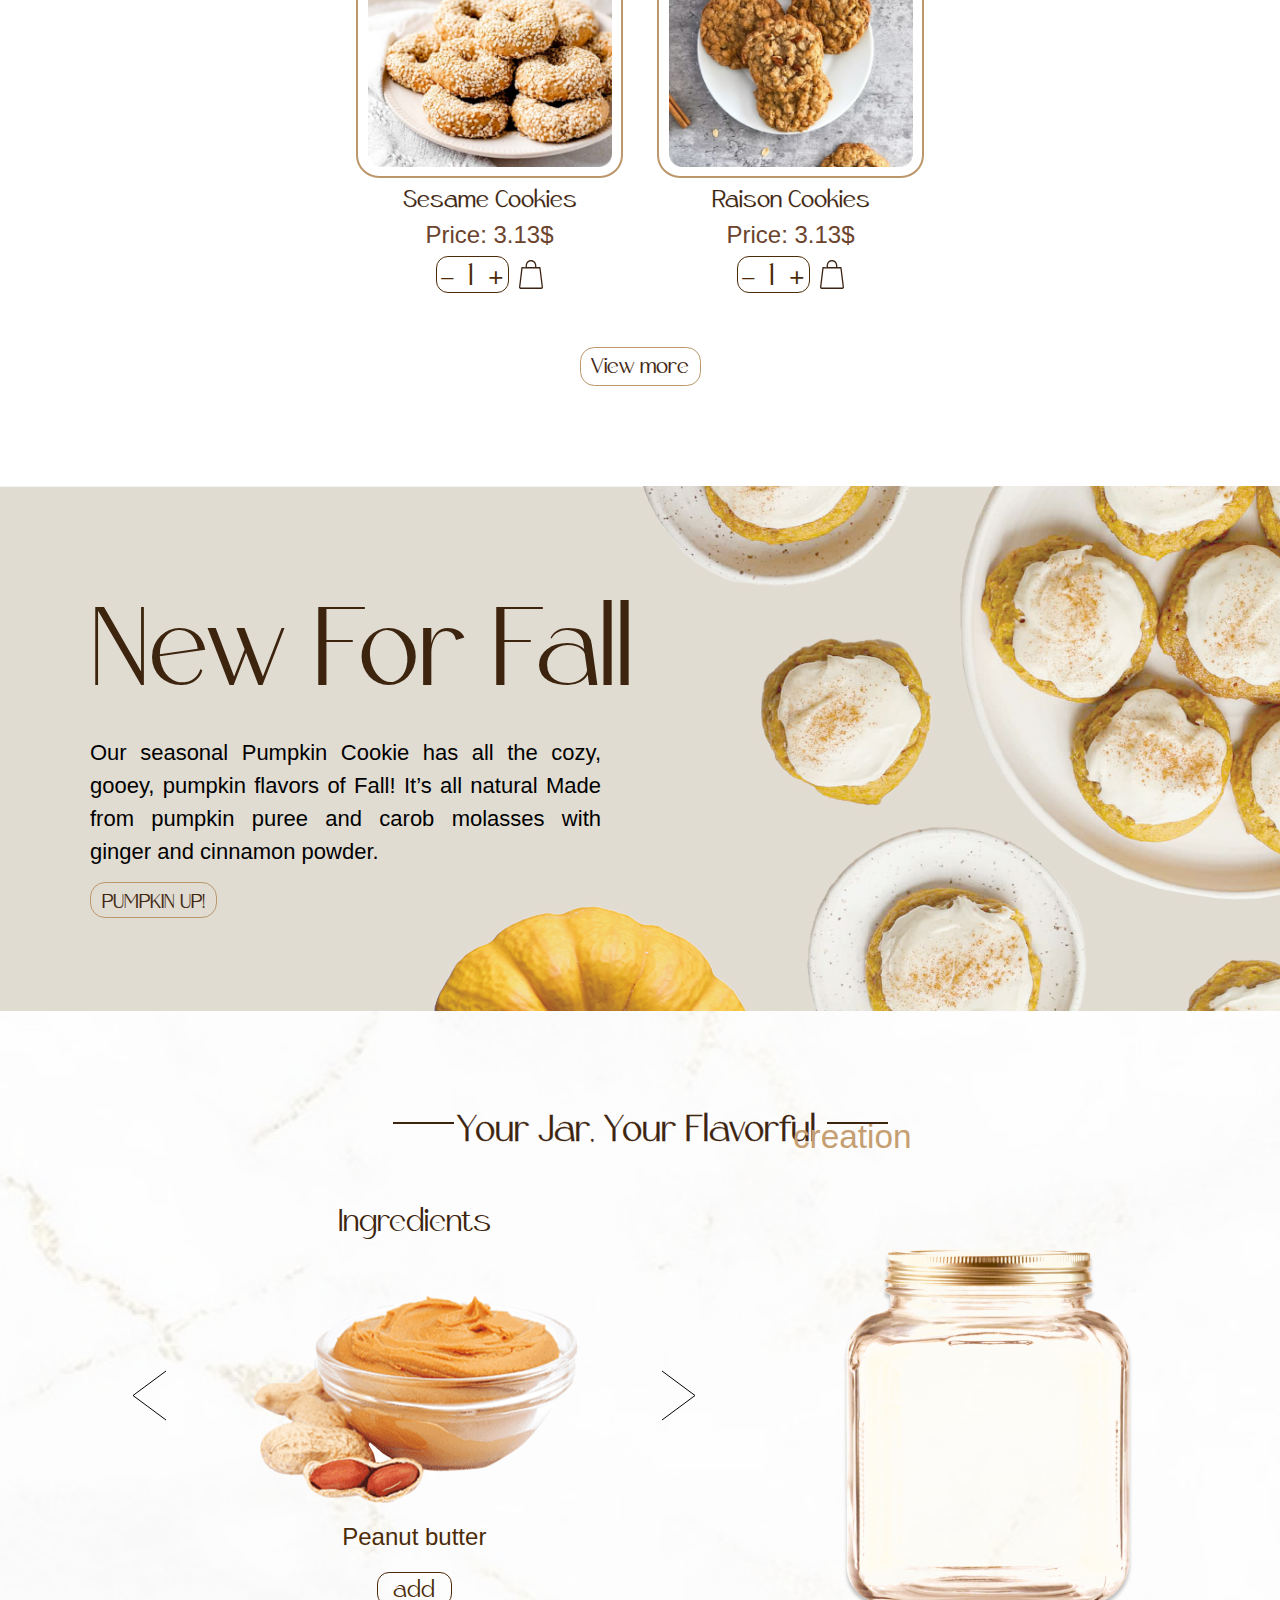
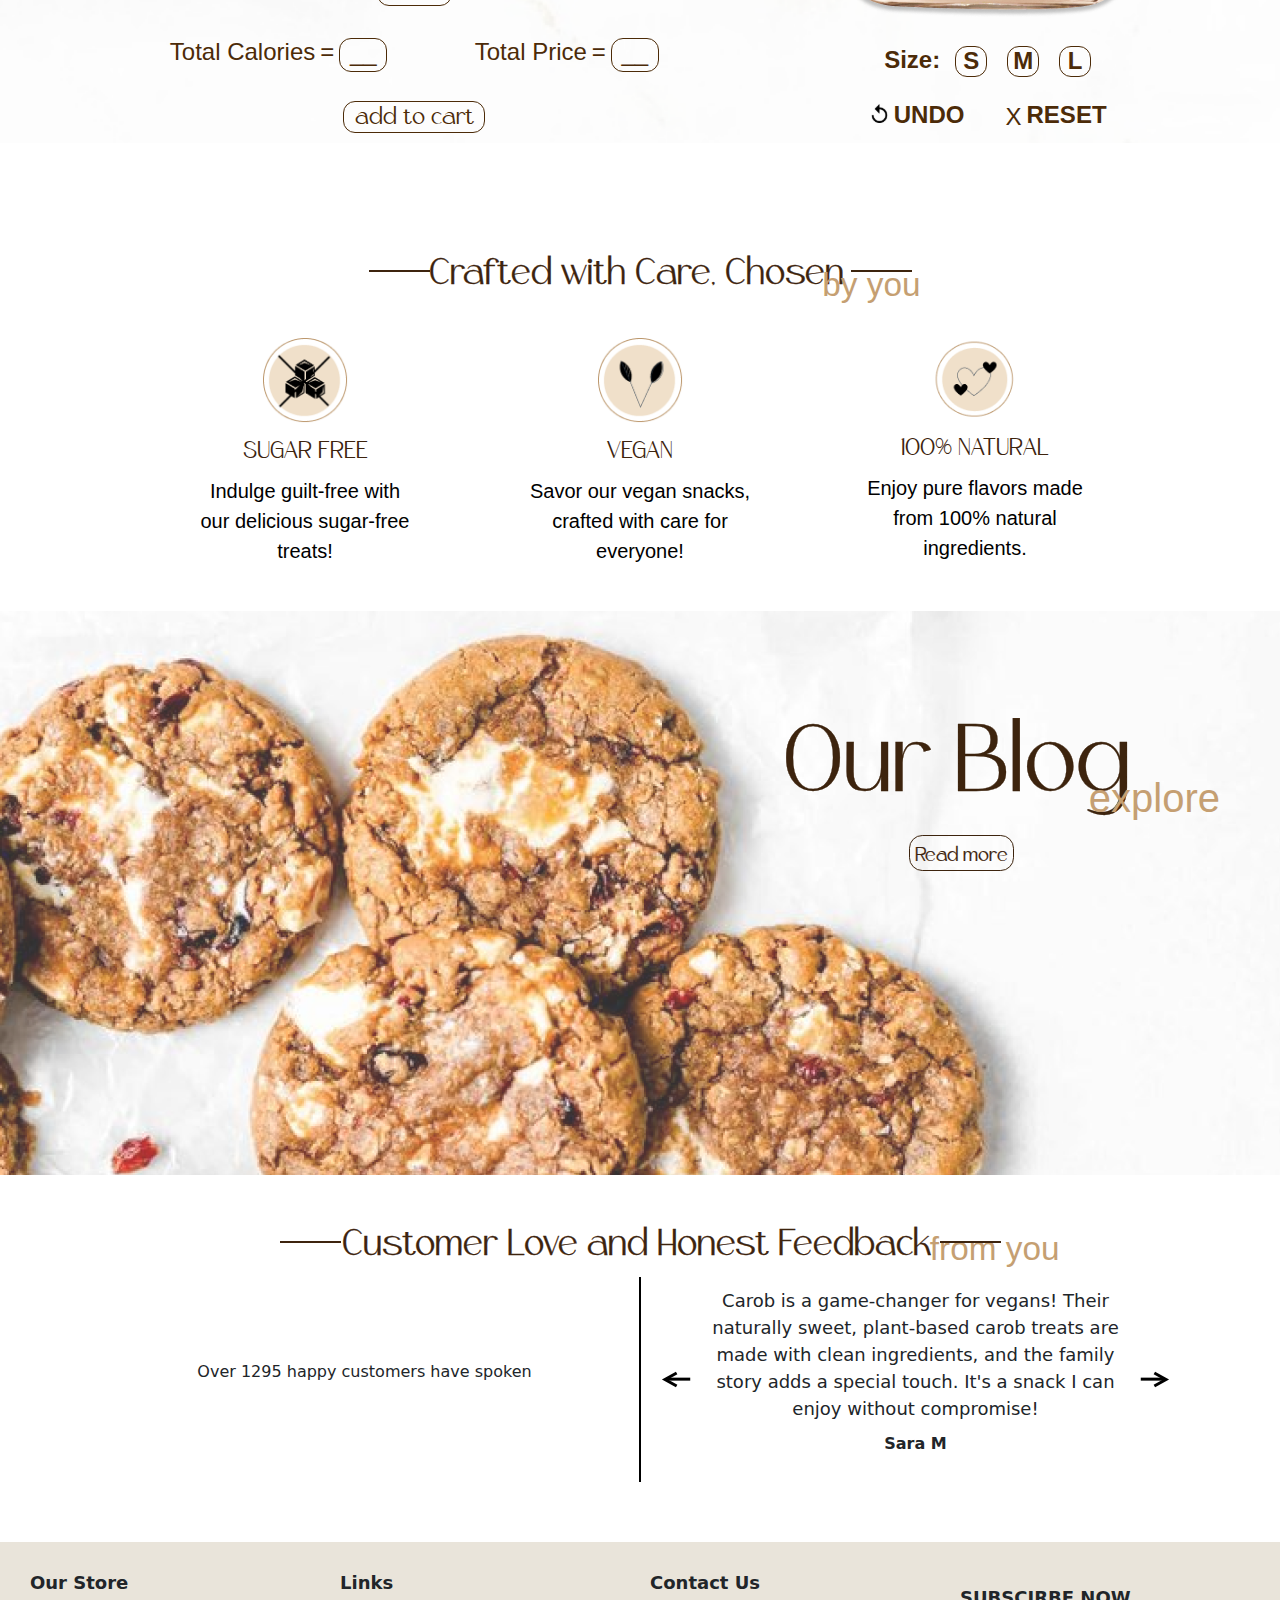
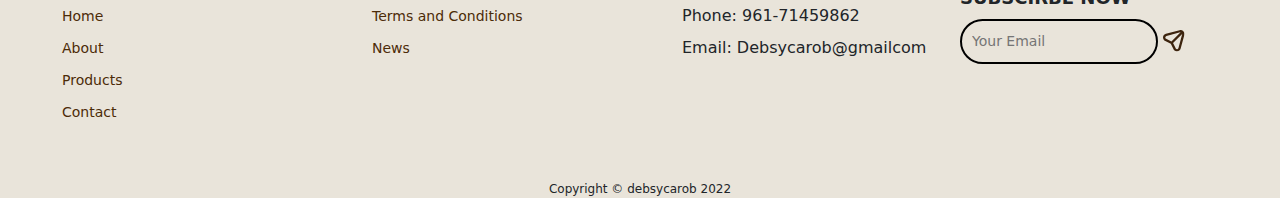
==== commit 4f17540d: "updated banner" ====
--- a/home/index.html
+++ b/home/index.html
@@ -47,18 +47,15 @@
 
   <section class="banner hero">
     <div class="hero-text">
-      <h2>Your Sweet Tooth's</h2>
-      <h1>New Best Friend</h1>
-      <p>Vegan - Dark Chocolate - No Added Sugar</p>
-      <a href="#" class="hero-button products-vm">Order now</a>
+      <h2 id="hero-subtitle">Your Sweet Tooth's</h2>
+      <h1 id="hero-title">New Best Friend</h1>
+      <p id="hero-description">Vegan - Dark Chocolate - No Added Sugar</p>
+      <a href="#" class="hero-button">Order now</a>
     </div>
     <div class="carousel-dots">
-      <div class="carousel-dot active"></div>
-      <div class="carousel-dot"></div>
-      <div class="carousel-dot"></div>
-    </div>
-  </section>
-
+      
+    </div>
+  </section>
   <!-- MIRNA -->
   <section id="best-sellers">
     <div class="title">
--- a/style.css
+++ b/style.css
@@ -10,6 +10,26 @@
 @font-face {
   font-family: "Romely";
   src: url("fonts/romely/Romely\ Light.ttf");
+}
+
+::-webkit-scrollbar {
+  width: 10px;
+}
+
+/* Track */
+::-webkit-scrollbar-track {
+  background: #E9E4DA;
+}
+
+/* Handle */
+::-webkit-scrollbar-thumb {
+  background: #C59F72;
+  border-radius: 6px;
+}
+
+/* Handle on hover */
+::-webkit-scrollbar-thumb:hover {
+  background: #3D240E;
 }
 
 /*----- Mirna (end) -----*/
@@ -254,6 +274,10 @@
   padding: 0;
 }
 
+.btn{
+  border: none !important;
+}
+
 .banner {
   margin-top: 0 !important;
   position: relative !important;
--- a/home/home.css
+++ b/home/home.css
@@ -1,17 +1,46 @@
 /*----- Cyrine (start) -----*/
 
 /* banner */
+.hero-slide {
+  position: absolute;
+  top: 0;
+  left: 0;
+  width: 100%;
+  height: 100%;
+  display: none; /* Hide non-active slides */
+  opacity: 0; /* Invisible by default */
+  transition: opacity 0.5s ease-in-out; /* Smooth fade effect */
+}
+
+.hero-slide.active {
+  display: block; /* Show the active slide */
+  opacity: 1; /* Fully visible */
+  z-index: 1; /* Ensure it's on top */
+}
+
+.bannerimages {
+  width: 100%;
+  height: 100%;
+  object-fit: cover; /* Scales the image to cover its container */
+  display: block; /* Ensures the image is displayed as a block element */
+}
+
 .hero {
-  height: 781.97px;
+  height: 783px;
+  width: 1512px;
+  width: 100%;
   justify-content: flex-start;
-  padding: 0 20px;
-  background-image: url("images/banner/banner.png");
+  margin-bottom: 350px;
   object-fit: cover;
   background-size: cover;
   background-repeat: no-repeat;
   background-position: center;
 }
 
+
+
+
+
 .hero-text {
   display: flex;
   flex-direction: column;
@@ -20,8 +49,8 @@
   width: 50%;
   text-align: center;
   margin: auto;
-  margin-top: 180px;
-  margin-left: 200px;
+  margin-right: 400px;
+  padding-right: 300px;
 }
 
 .hero h2 {
@@ -44,6 +73,7 @@
   font-size: 23.25px;
   color: #3d240e;
   margin-bottom: 40px;
+  text-wrap: nowrap;
 }
 
 .hero-button {
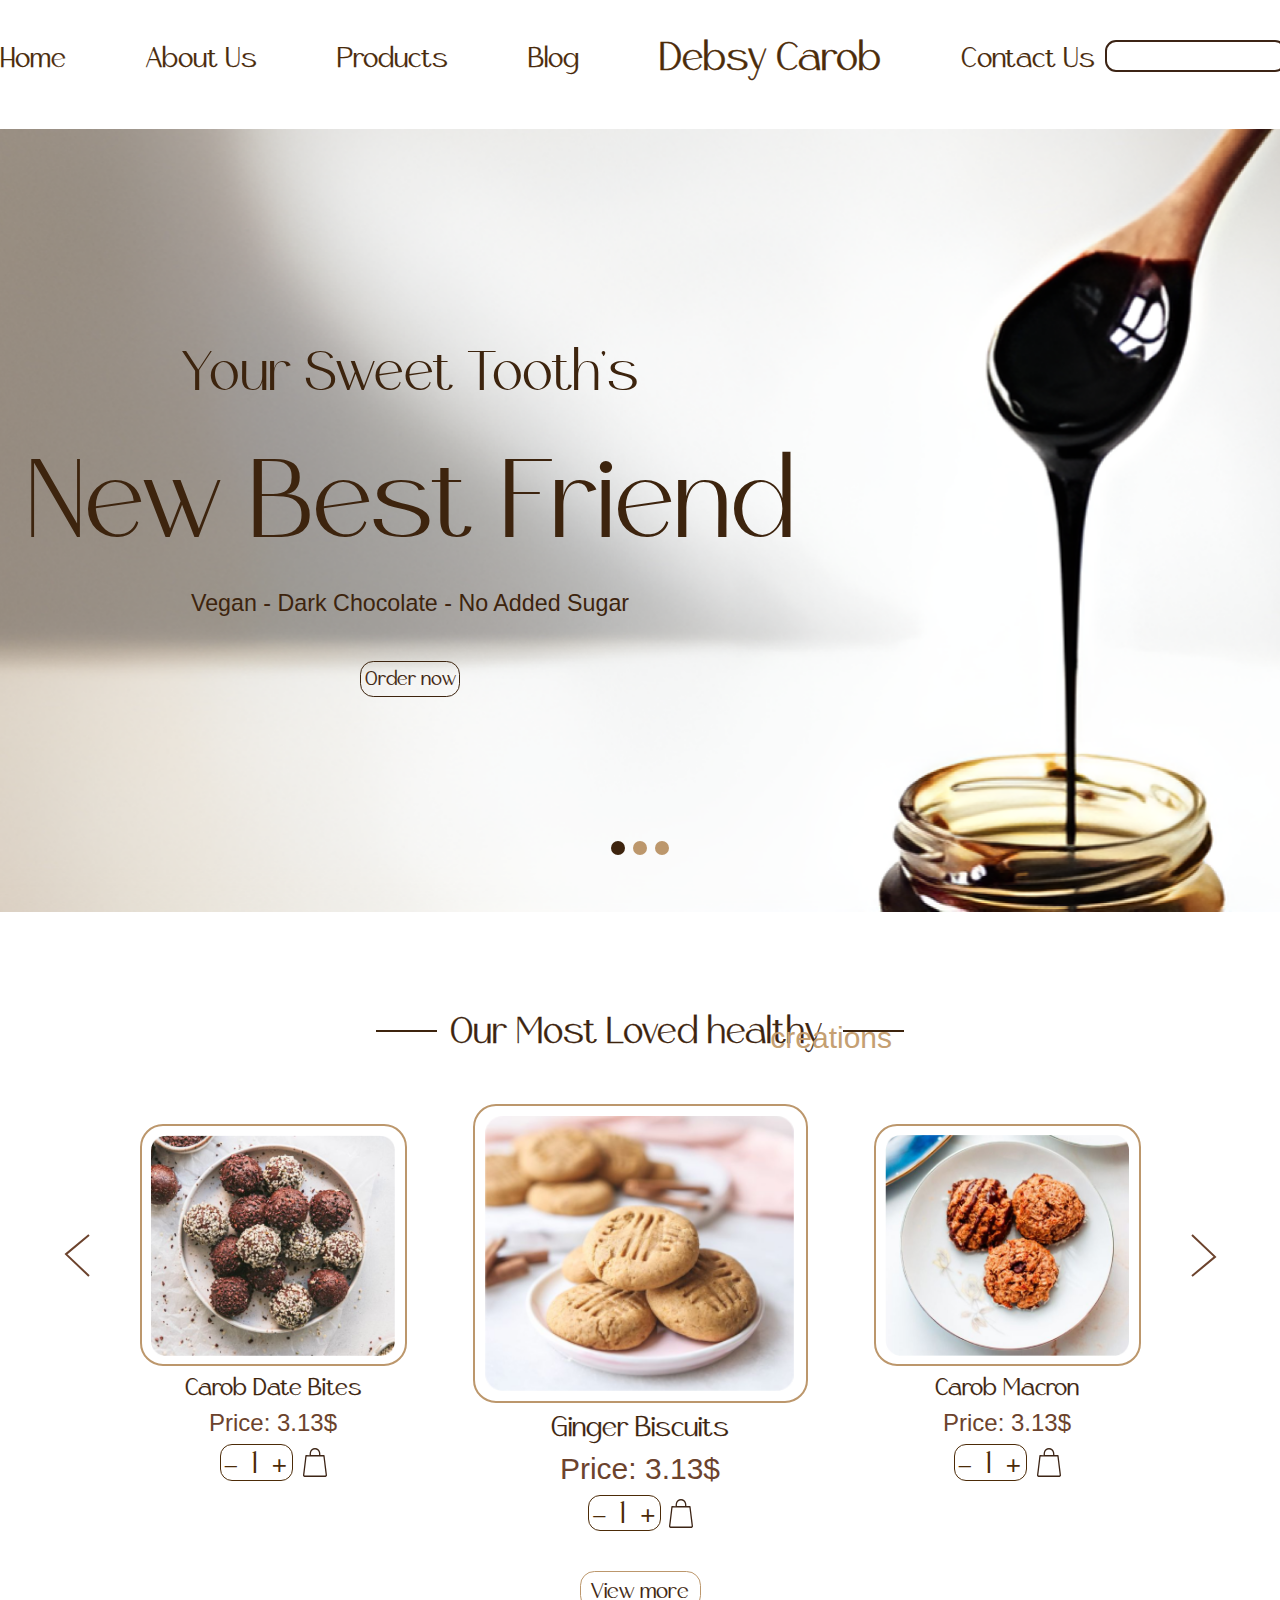
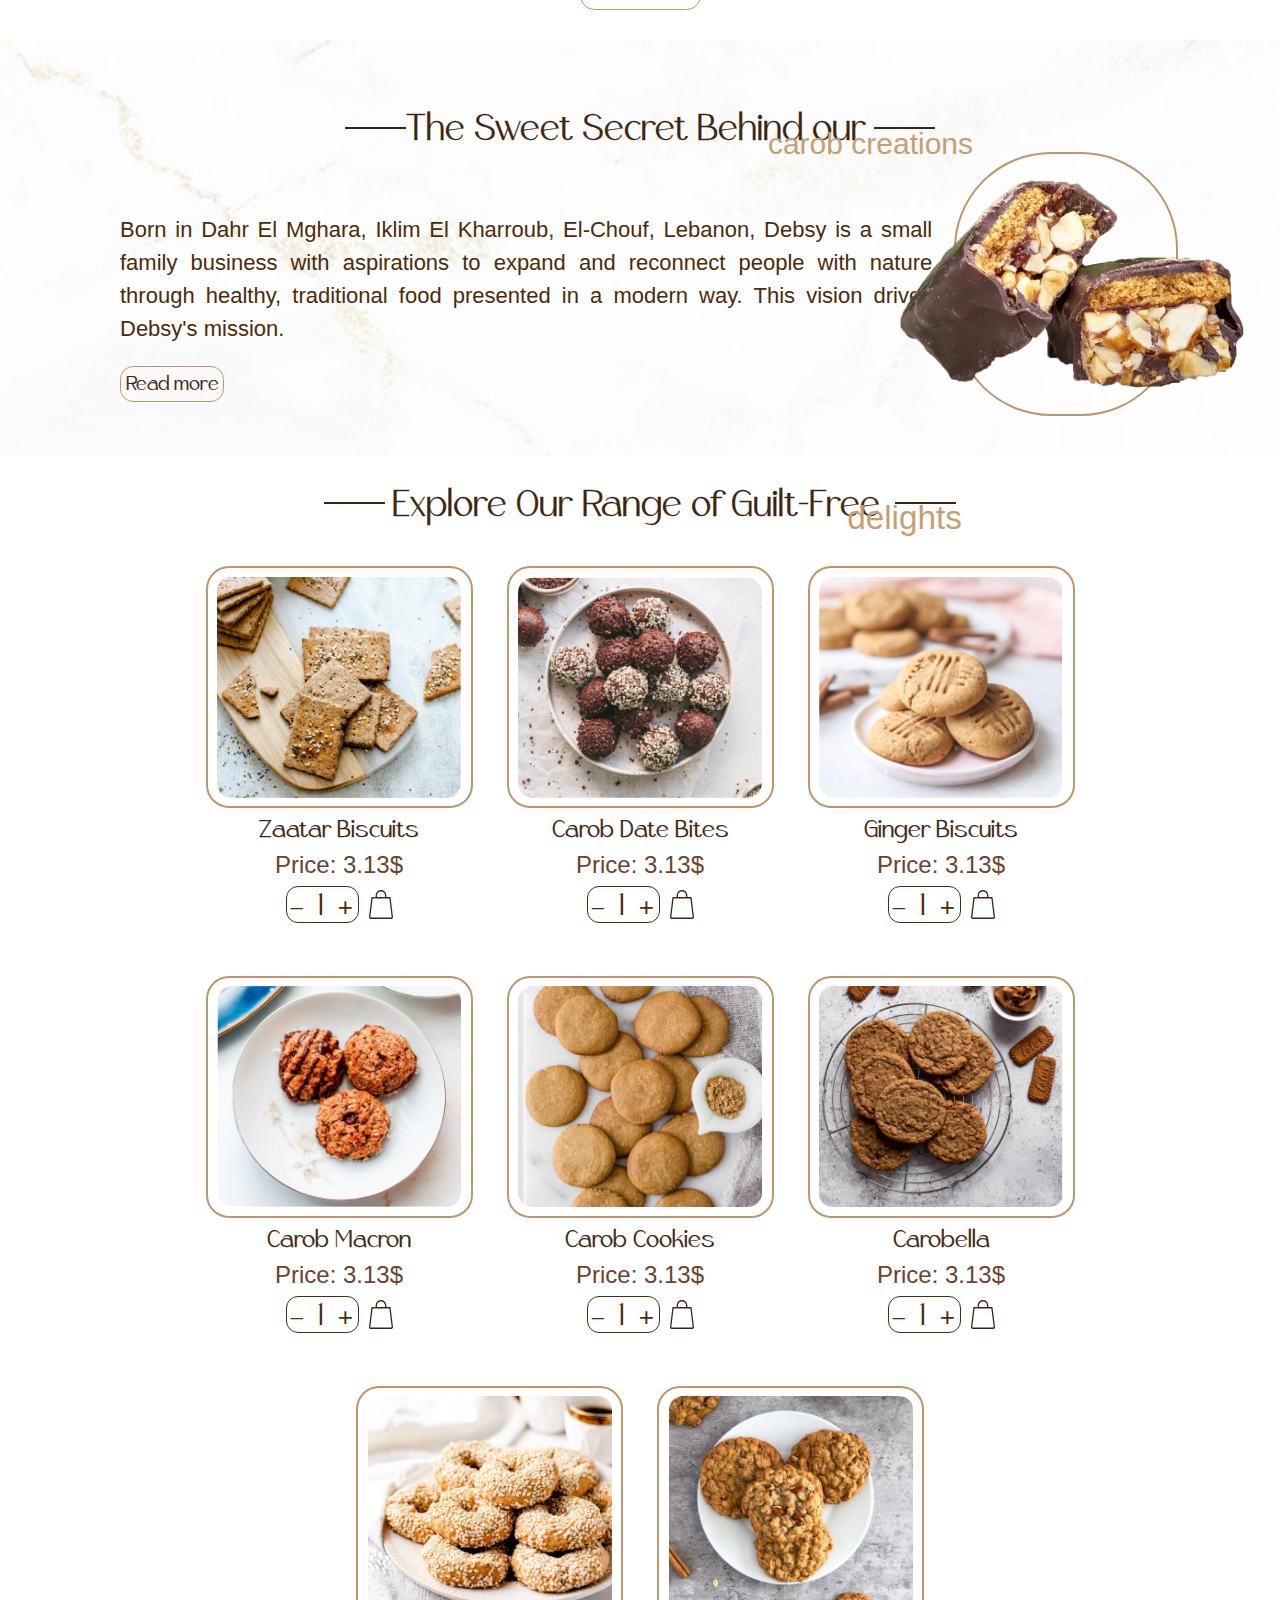
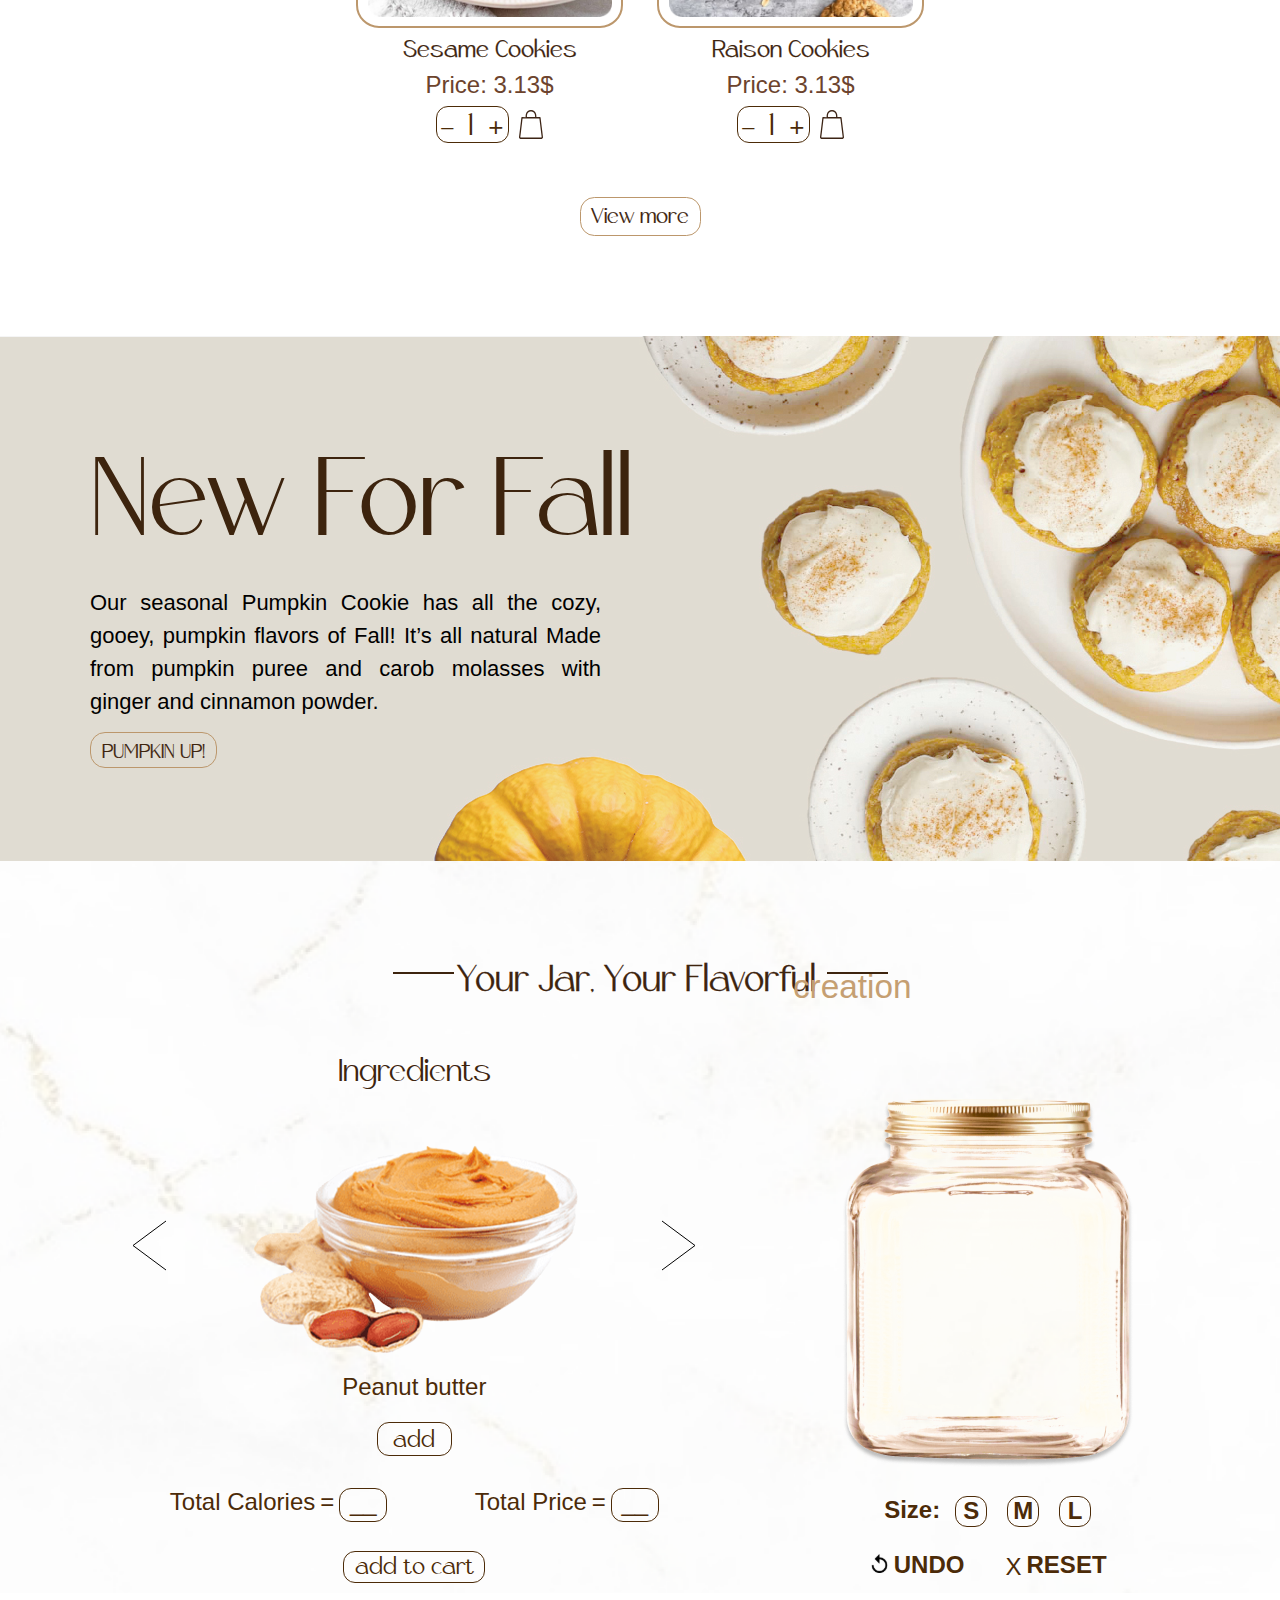
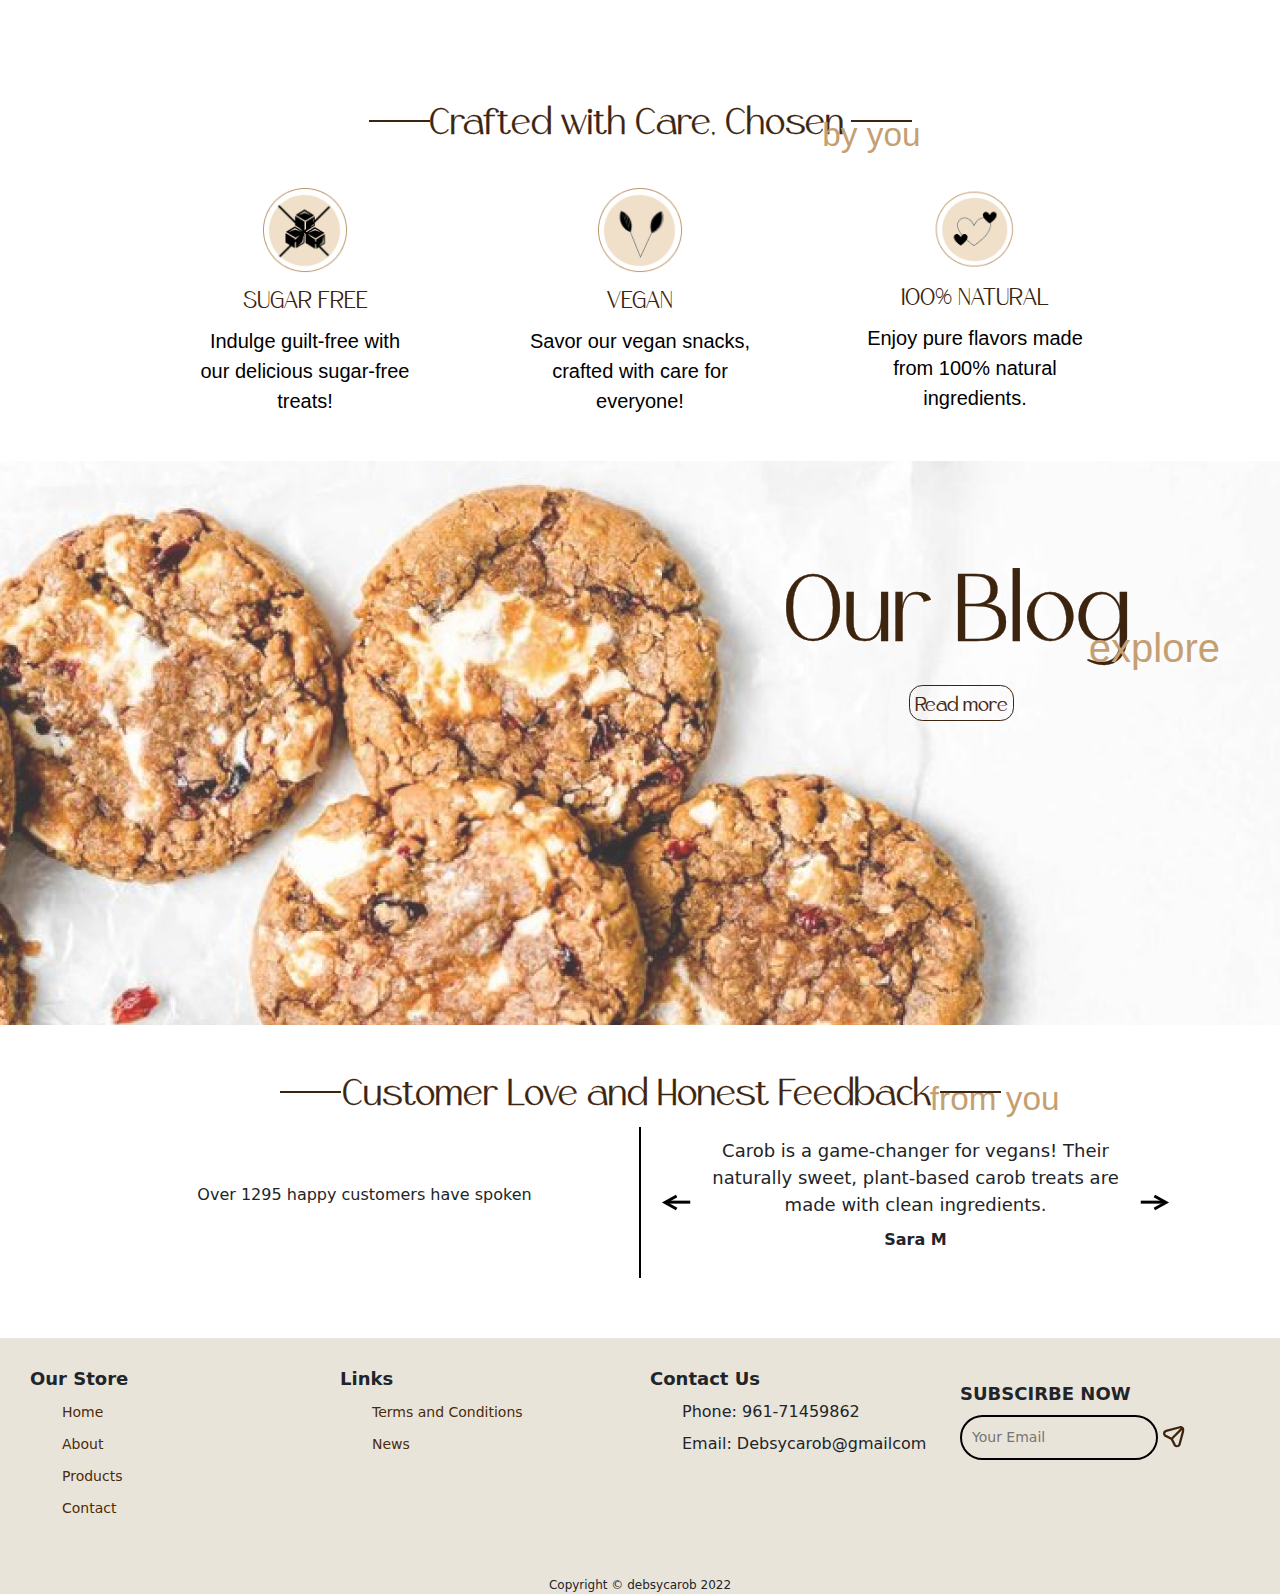
==== commit e3867595: "responsivity-edits" ====
--- a/home/index.html
+++ b/home/index.html
@@ -341,9 +341,7 @@
           <img src="images/feedback/left.svg" class="arrow arrow-prev">
           <div>
             <p class="feedback-text" id="feedbackText">Carob is a game-changer for vegans! Their naturally sweet,
-              plant-based carob treats are made with clean ingredients, and the family story adds a special touch. It's
-              a
-              snack I can enjoy without compromise!</p>
+              plant-based carob treats are made with clean ingredients.</p>
             <p class="feedback-name" id="feedbackName">Sara M</p>
           </div>
           <img src="images/feedback/right.svg" class="arrow arrow-next">
--- a/style.css
+++ b/style.css
@@ -18,18 +18,18 @@
 
 /* Track */
 ::-webkit-scrollbar-track {
-  background: #E9E4DA;
+  background: #e9e4da;
 }
 
 /* Handle */
 ::-webkit-scrollbar-thumb {
-  background: #C59F72;
+  background: #c59f72;
   border-radius: 6px;
 }
 
 /* Handle on hover */
 ::-webkit-scrollbar-thumb:hover {
-  background: #3D240E;
+  background: #3d240e;
 }
 
 /*----- Mirna (end) -----*/
@@ -242,6 +242,35 @@
   margin-top: 5px;
 }
 
+@media (max-width: 540px) {
+  .line {
+    display: none;
+  }
+}
+
+@media (max-width: 435px) {
+  .title {
+    width: 100%;
+    padding: 50px;
+  }
+
+  .main-title {
+    font-size: 28px !important;
+  }
+
+  .sub-title {
+    font-size: 25px !important;
+    margin-top: -40px !important;
+    margin-right: -70px !important;
+  }
+}
+
+@media (max-width: 376px) {
+  .title {
+    padding: 10px !important;
+  }
+}
+
 .btn {
   border: none !important;
 }
@@ -261,8 +290,8 @@
   -webkit-text-stroke: 0.16px #3d240e;
 }
 
-.button:hover{
-  background-color: #E9E4DA !important;
+.button:hover {
+  background-color: #e9e4da !important;
 }
 
 .btn-more {
@@ -274,7 +303,7 @@
   padding: 0;
 }
 
-.btn{
+.btn {
   border: none !important;
 }
 
@@ -414,4 +443,4 @@
   padding-right: 30px;
 }
 
-/* ----- Yazan (End) ----- */+/* ----- Yazan (End) ----- */
--- a/home/home.css
+++ b/home/home.css
@@ -30,16 +30,12 @@
   width: 1512px;
   width: 100%;
   justify-content: flex-start;
-  margin-bottom: 350px;
+  margin-bottom: 200px;
   object-fit: cover;
   background-size: cover;
   background-repeat: no-repeat;
   background-position: center;
 }
-
-
-
-
 
 .hero-text {
   display: flex;
@@ -97,8 +93,8 @@
 }
 
 .hero-button:hover {
-  background-color: #E9E4DA;
-  color: #3D240E;
+  background-color: #e9e4da;
+  color: #3d240e;
 }
 
 .carousel-dots {
@@ -481,7 +477,7 @@
 }
 
 .text-content button:hover {
-  background-color: #D8C3A5;
+  background-color: #d8c3a5;
 }
 
 /*----- Rami (End) -----*/
@@ -638,7 +634,7 @@
   color: #4c2b08;
 }
 
-.add-ing{
+.add-ing {
   width: 75px;
   height: 34px;
 }
@@ -792,6 +788,24 @@
   }
 }
 
+@media (max-width: 540px) {
+  .customize {
+    flex-direction: column-reverse;
+    justify-content: center;
+    gap: 50px;
+  }
+
+  .ingredients,
+  .jar-customization {
+    width: 100%;
+  }
+
+  .ing-image,
+  .customize {
+    margin-top: 10px;
+  }
+}
+
 /*----- Mirna (end) -----*/
 
 /*----- Rami (Start) -----*/
@@ -986,13 +1000,14 @@
 
 @media (max-width: 435px) {
   #our-blog .title {
-    margin-right: 210px !important;
+    margin-right: 180px !important;
   }
 }
 
 @media (max-width: 380px) {
   #our-blog .title {
-    margin-right: 180px !important;
+    margin-right: 120px !important;
+    padding-right: 20px !important;
   }
 }
 
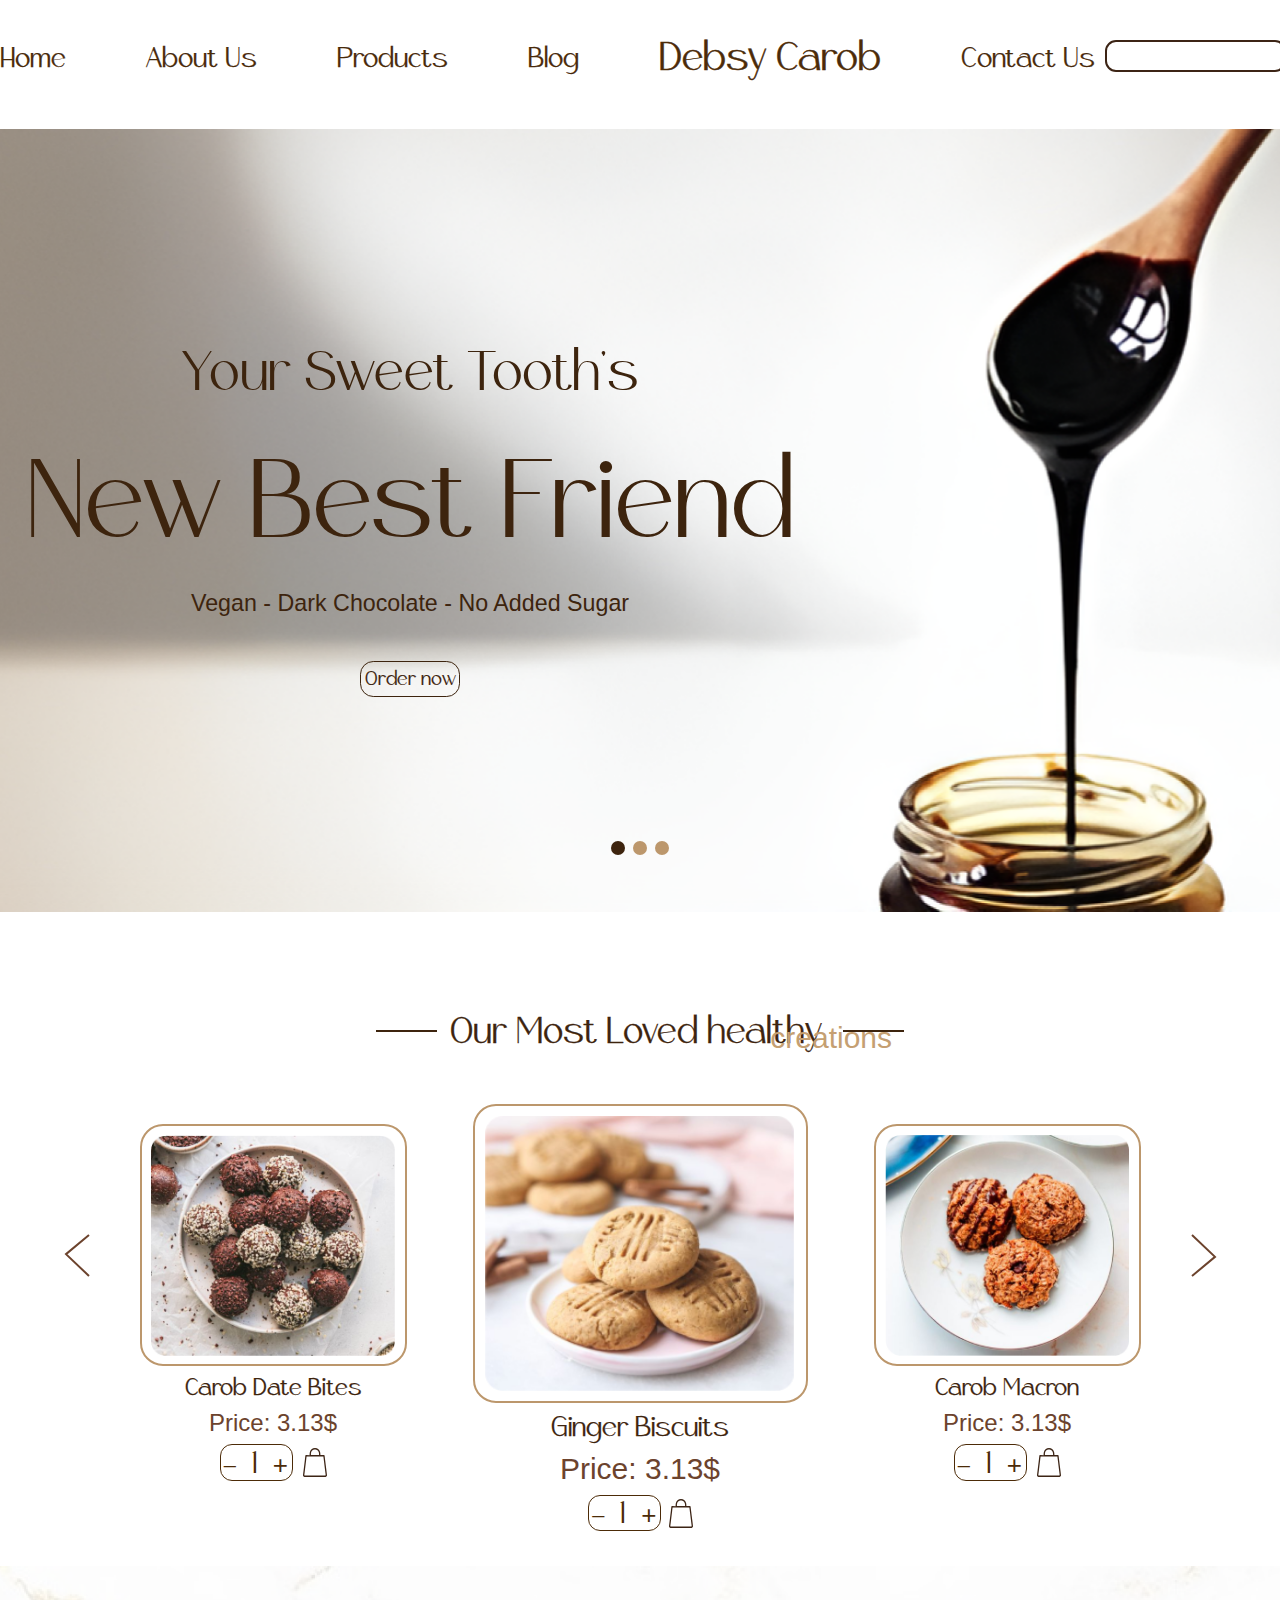
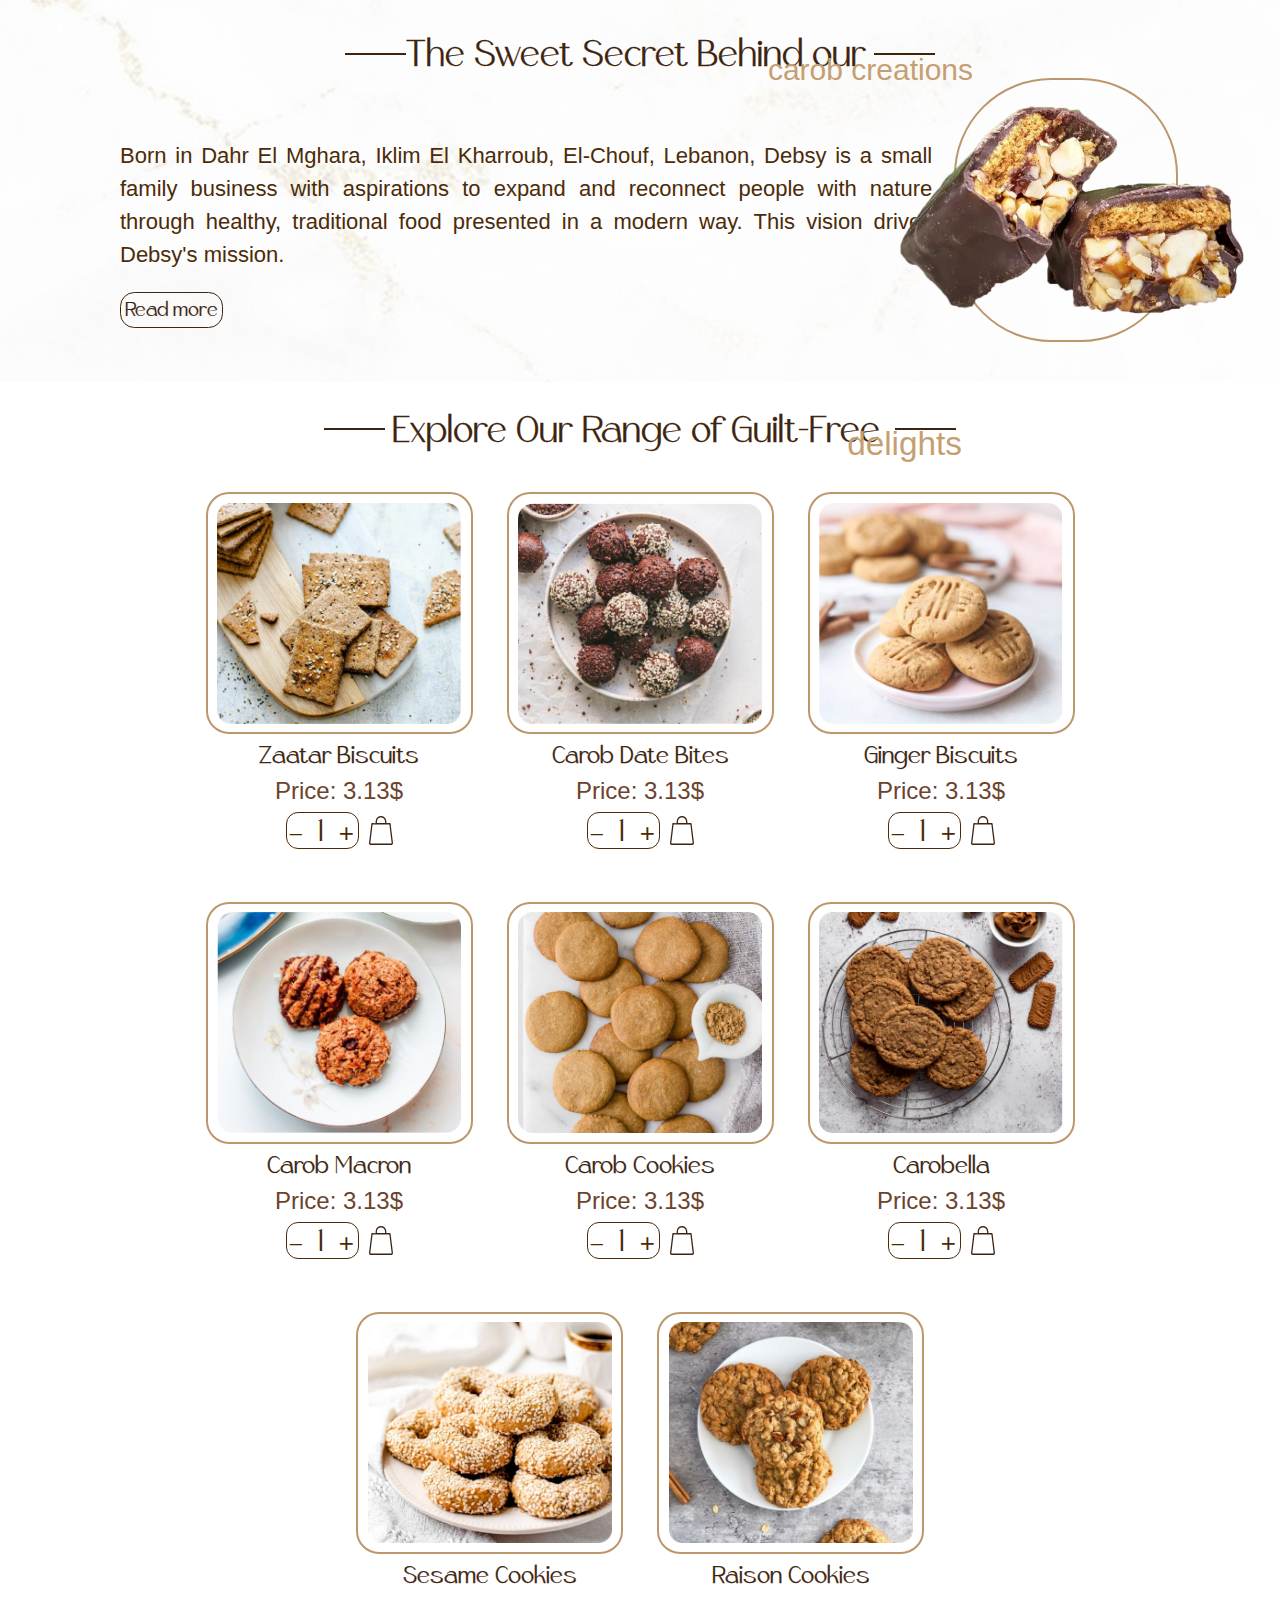
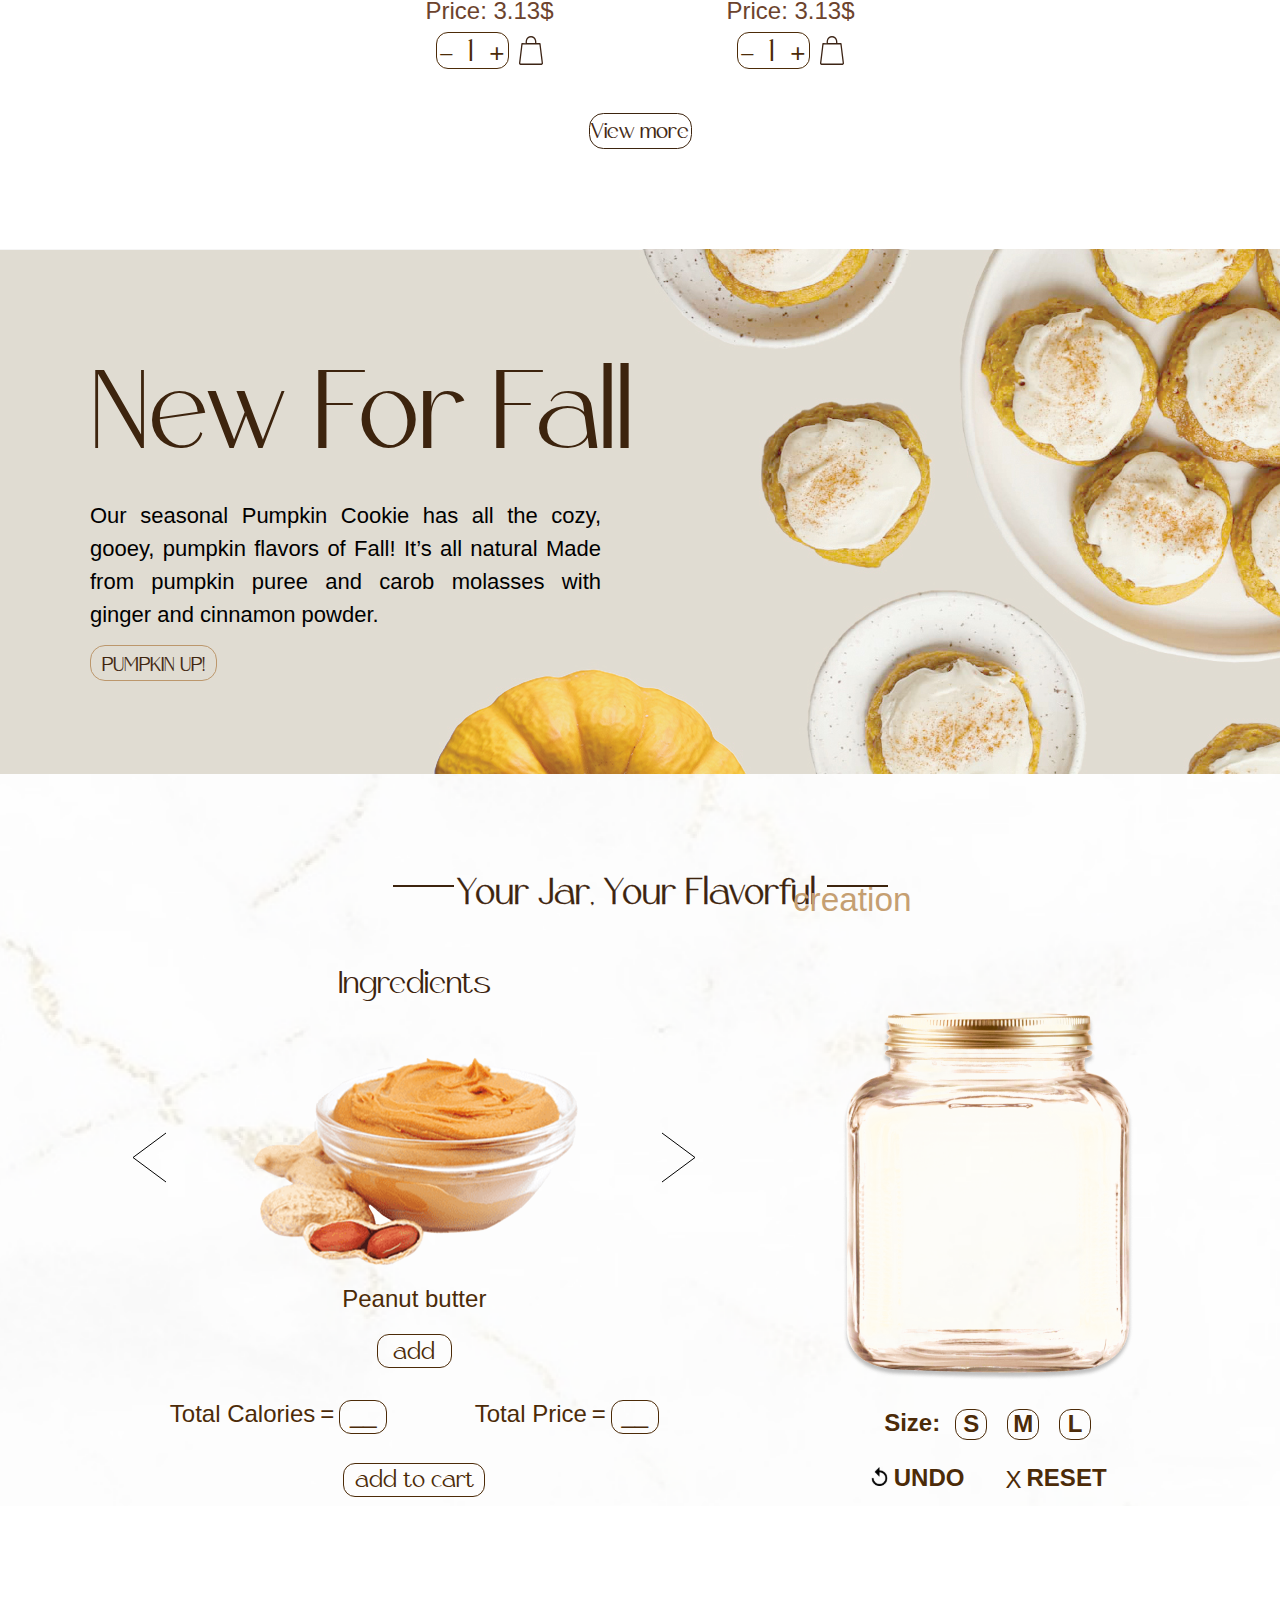
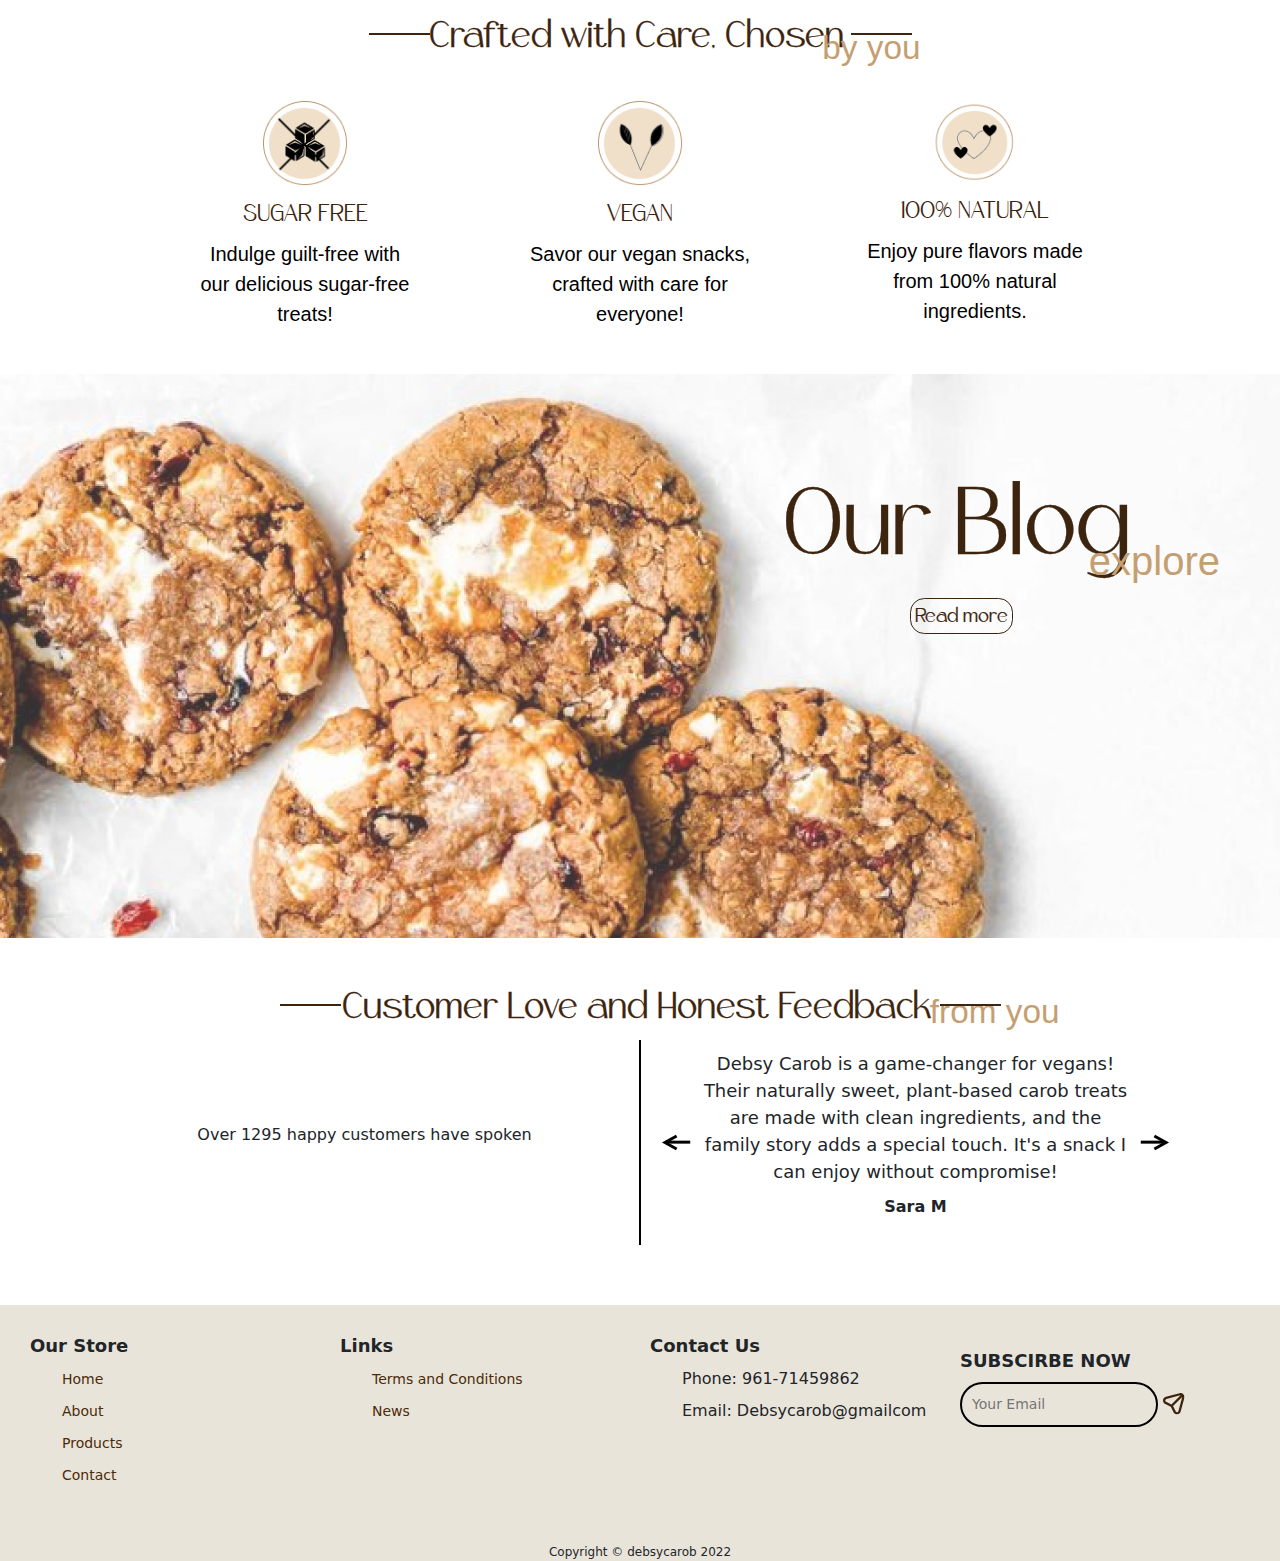
==== commit b09c5bf8: "customization" ====
--- a/home/index.html
+++ b/home/index.html
@@ -50,10 +50,10 @@
       <h2 id="hero-subtitle">Your Sweet Tooth's</h2>
       <h1 id="hero-title">New Best Friend</h1>
       <p id="hero-description">Vegan - Dark Chocolate - No Added Sugar</p>
-      <a href="#" class="hero-button">Order now</a>
+      <a href="#" class="hero-button products-vm">Order now</a>
     </div>
     <div class="carousel-dots">
-      
+
     </div>
   </section>
   <!-- MIRNA -->
@@ -83,10 +83,6 @@
       <div class="move-right">
         <img src="images/best-sellers/right.svg" alt="">
       </div>
-    </div>
-
-    <div class="button products-vm">
-      <a class="btn btn-default btn-more">View more</a>
     </div>
   </section>
 
@@ -112,9 +108,7 @@
           aspirations to expand and reconnect people with nature through healthy, traditional food presented in a modern
           way. This vision drives Debsy's mission.
         </p>
-        <div class="button">
-          <a class="btn btn-default btn-more">Read more</a>
-        </div>
+        <button class="btn-more products-vm">Read more</button>
       </div>
 
       <div class="image-section">
@@ -145,9 +139,7 @@
       <!-- This will be dinamically filled -->
     </div>
 
-    <div class="button products-vm">
-      <a class="btn btn-default btn-more">View more</a>
-    </div>
+    <button class="btn-more products-vm">View more</button>
   </section>
 
   <!-- RAMI -->
@@ -188,8 +180,7 @@
             <h5>Total Calories</h5>
             <h6>=</h6>
             <div class="value">
-              <h6>_</h6>
-              <h6>_</h6>
+              <h6>__</h6>
             </div>
           </div>
 
@@ -197,19 +188,30 @@
             <h5>Total Price</h5>
             <h6>=</h6>
             <div class="value">
-              <h6>_</h6>
-              <h6>_</h6>
-            </div>
-          </div>
-        </div>
-
-        <div class="button customization-btn c-pc">
-          <a class="btn btn-default btn-more">add to cart</a>
-        </div>
+              <h6>__</h6>
+            </div>
+          </div>
+        </div>
+
+        <button class="btn-more customization-btn c-pc">add to cart</button>
       </div>
       <div class="jar-customization">
-        <div class="jar">
-          <img src="images/customization/jar.png" alt="">
+        <div class="jar-ingredients-assemble">
+          <div class="jar-ingredients">
+            <div class="biscuit">
+              <img src="images/customization/biscuits.png" alt="">
+            </div>
+            <div class="chocolate">
+              <img src="images/customization/dark-chocolate.png" alt="">
+            </div>
+            <div class="peanut">
+              <img src="images/customization/peanut-butter.png" alt="">
+            </div>
+          </div>
+
+          <div class="jar">
+            <img src="images/customization/jar.png" alt="">
+          </div>
         </div>
 
         <div class="size">
@@ -253,9 +255,7 @@
         </div>
       </div>
     </div>
-    <div class="button customization-btn c-mob">
-      <a class="btn btn-default btn-more">add to cart</a>
-    </div>
+    <button class="btn-more customization-btn c-mob">add to cart</button>
   </section>
 
   <!-- RAMI -->
@@ -306,9 +306,7 @@
         <h2 class="main-title">Our Blog</h2>
         <h3 class="sub-title" id="blog-sub">explore</h3>
         <div class="btn-con">
-          <div class="button">
-            <a class="btn btn-default btn-more">Read more</a>
-          </div>
+          <button class="btn-more">Read more</button>
         </div>
       </div>
     </div>
@@ -331,7 +329,7 @@
     <div class="container">
       <div class="left">
         <p>Over 1295 happy customers have spoken</p>
-     
+
       </div>
       <div class="middle">
 
@@ -340,8 +338,9 @@
         <div class="arrows">
           <img src="images/feedback/left.svg" class="arrow arrow-prev">
           <div>
-            <p class="feedback-text" id="feedbackText">Carob is a game-changer for vegans! Their naturally sweet,
-              plant-based carob treats are made with clean ingredients.</p>
+            <p class="feedback-text" id="feedbackText">Debsy Carob is a game-changer for vegans! Their naturally sweet,
+              plant-based carob treats are made with clean ingredients, and the family story adds a special touch. It's
+              a snack I can enjoy without compromise!</p>
             <p class="feedback-name" id="feedbackName">Sara M</p>
           </div>
           <img src="images/feedback/right.svg" class="arrow arrow-next">
@@ -399,4 +398,4 @@
   <script src="home.js"></script>
 </body>
 
-</html>
+</html>--- a/style.css
+++ b/style.css
@@ -271,40 +271,26 @@
   }
 }
 
-.btn {
-  border: none !important;
-}
-
-.button {
-  display: flex;
-  justify-content: center;
-  align-items: center;
-  width: 121px;
-  height: 39px;
+.btn-more {
+  display: flex;
+  justify-content: center;
+  align-items: center;
+  width: 103px;
+  height: 36px;
   background-color: transparent;
-  border: 1.37px solid #bc976c;
+  border: 1.37px solid #3D240E;
   border-radius: 14.37px;
-  padding-top: 5px;
   margin-top: 5px;
+  font-family: "Romely";
+  font-size: 21.5px;
+  text-wrap: nowrap;
   color: #3d240e;
-  -webkit-text-stroke: 0.16px #3d240e;
-}
-
-.button:hover {
+  -webkit-text-stroke: 0.15px #3d240e;
+  padding-bottom: 5px;
+}
+
+.btn-more:hover {
   background-color: #e9e4da !important;
-}
-
-.btn-more {
-  font-family: "Romely";
-  font-size: 21.84px;
-  color: #3d240e;
-  -webkit-text-stroke: 0.16px #3d240e;
-  text-wrap: nowrap;
-  padding: 0;
-}
-
-.btn {
-  border: none !important;
 }
 
 .banner {
--- a/home/home.css
+++ b/home/home.css
@@ -134,7 +134,6 @@
 
 /* best sellers */
 #best-sellers {
-  margin: 30px 0;
   margin-top: 170px;
 }
 
@@ -376,12 +375,6 @@
   border-radius: 97px;
 }
 
-#about-us .button {
-  width: 104px;
-  height: 36px;
-  border-radius: 13.26px;
-}
-
 #about-us .btn-more {
   font-size: 20.16px;
 }
@@ -411,7 +404,7 @@
   align-items: center;
   flex-wrap: wrap;
   margin-top: 40px;
-  margin-bottom: 30px;
+  margin-bottom: 20px;
   gap: 34px;
   padding: 0 114px;
 }
@@ -622,13 +615,10 @@
 
 .customization-btn {
   width: 142px;
-  height: 32px;
+  height: 34px;
   border-radius: 12px;
   background-color: transparent;
   border: 1px solid #4c2b08;
-}
-
-.ingredients .btn-more {
   font-size: 24px;
   -webkit-text-stroke: 0px;
   color: #4c2b08;
@@ -645,6 +635,18 @@
 
 .jar-customization {
   margin-top: 45px;
+}
+
+.jar-ingredients{
+  display: flex;
+  flex-direction: column;
+  justify-content: center;
+  align-items: center;
+}
+
+.jar-rel{
+  position: relative;
+  margin-top: -370px;
 }
 
 .size,
@@ -779,6 +781,17 @@
     width: 250px;
   }
 
+  .jar-ingredients img{
+    width: 210px;
+  }
+
+  .jar-ingredients{
+    margin-top: -100px;
+  }
+  .jar-rel{
+    margin-top: -290px;
+  }
+
   .c-pc {
     display: none !important;
   }
@@ -790,7 +803,7 @@
 
 @media (max-width: 540px) {
   .customize {
-    flex-direction: column-reverse;
+    flex-direction: column;
     justify-content: center;
     gap: 50px;
   }
@@ -967,19 +980,8 @@
   width: 100% !important;
 }
 
-#our-blog .button {
-  width: 103px;
-  height: 36px;
-  border-radius: 13.26px;
-  background-color: transparent;
-  border: 1px solid #3d240e;
-  padding: 0 5px;
-  padding-top: 8px;
-}
-
 #our-blog .btn-more {
   font-size: 20.16px;
-  -webkit-text-stroke: 0.15px #3d240e;
 }
 
 /* responsive */
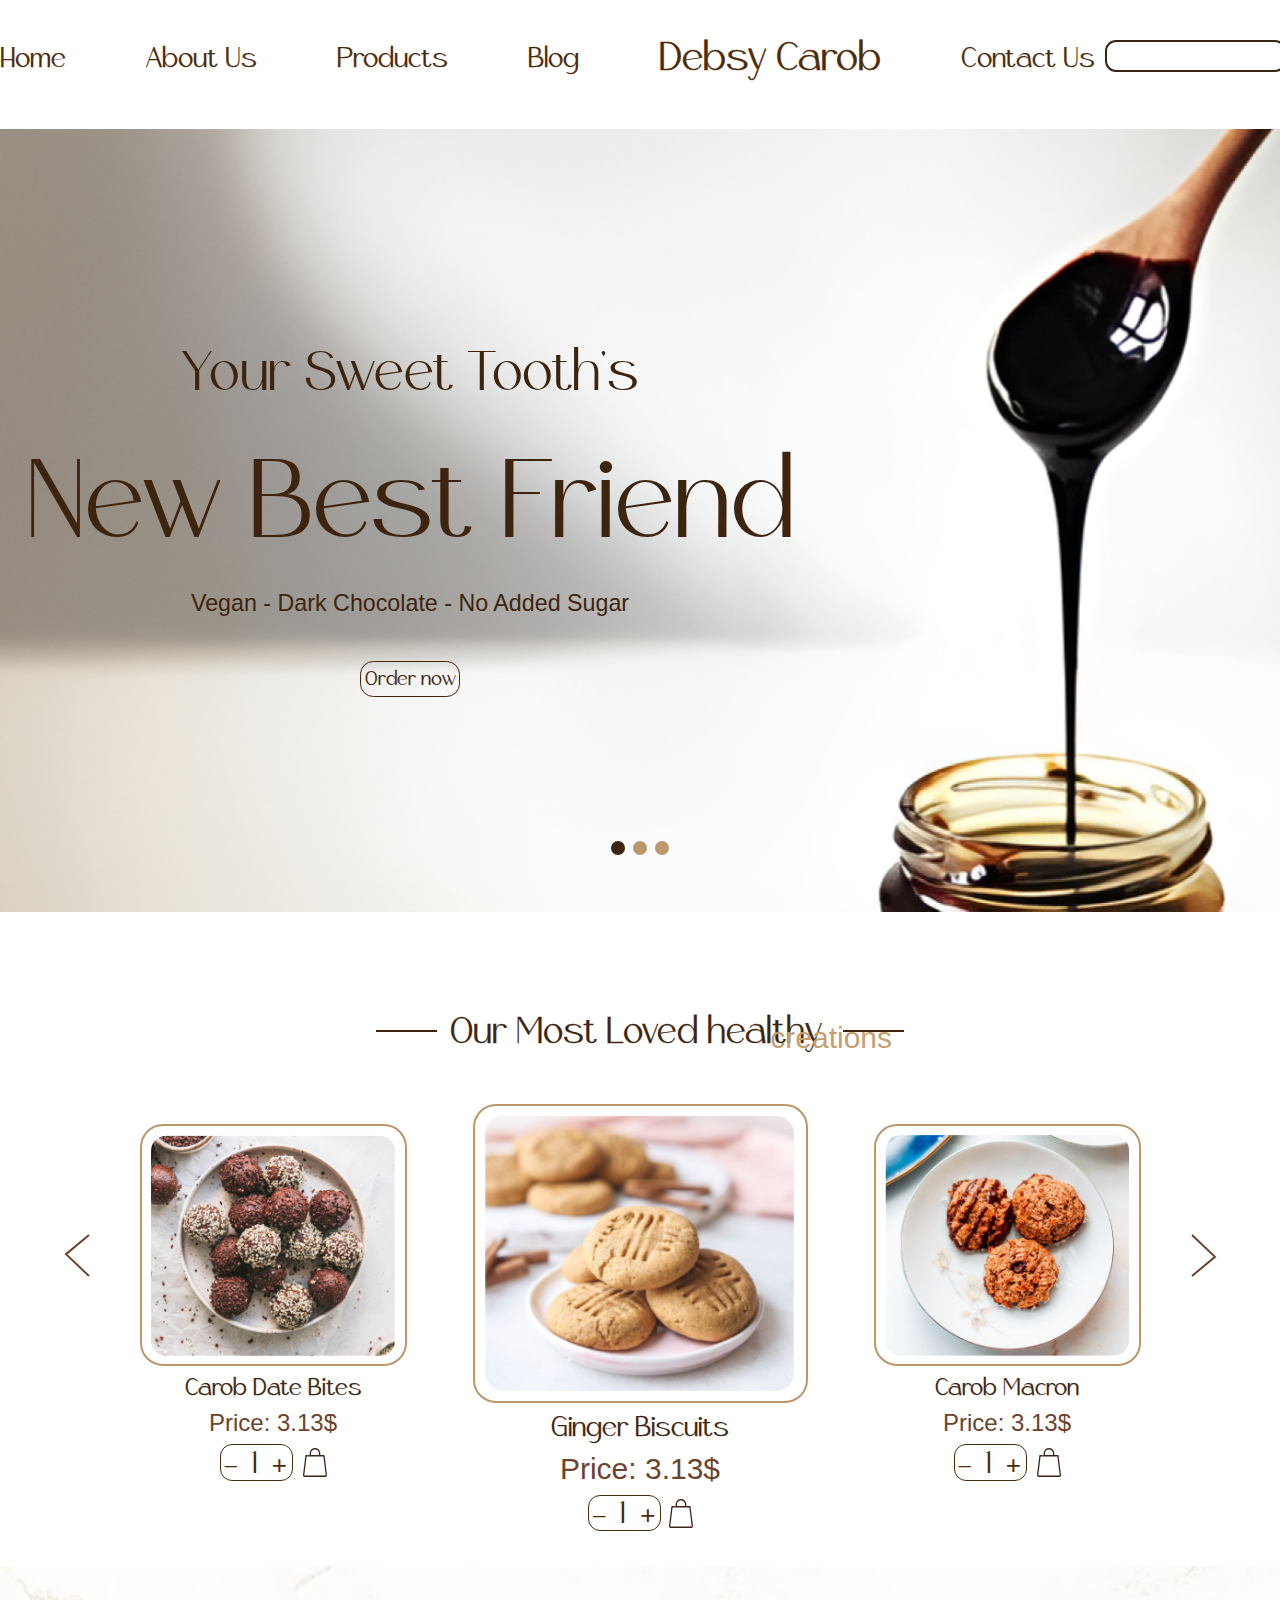
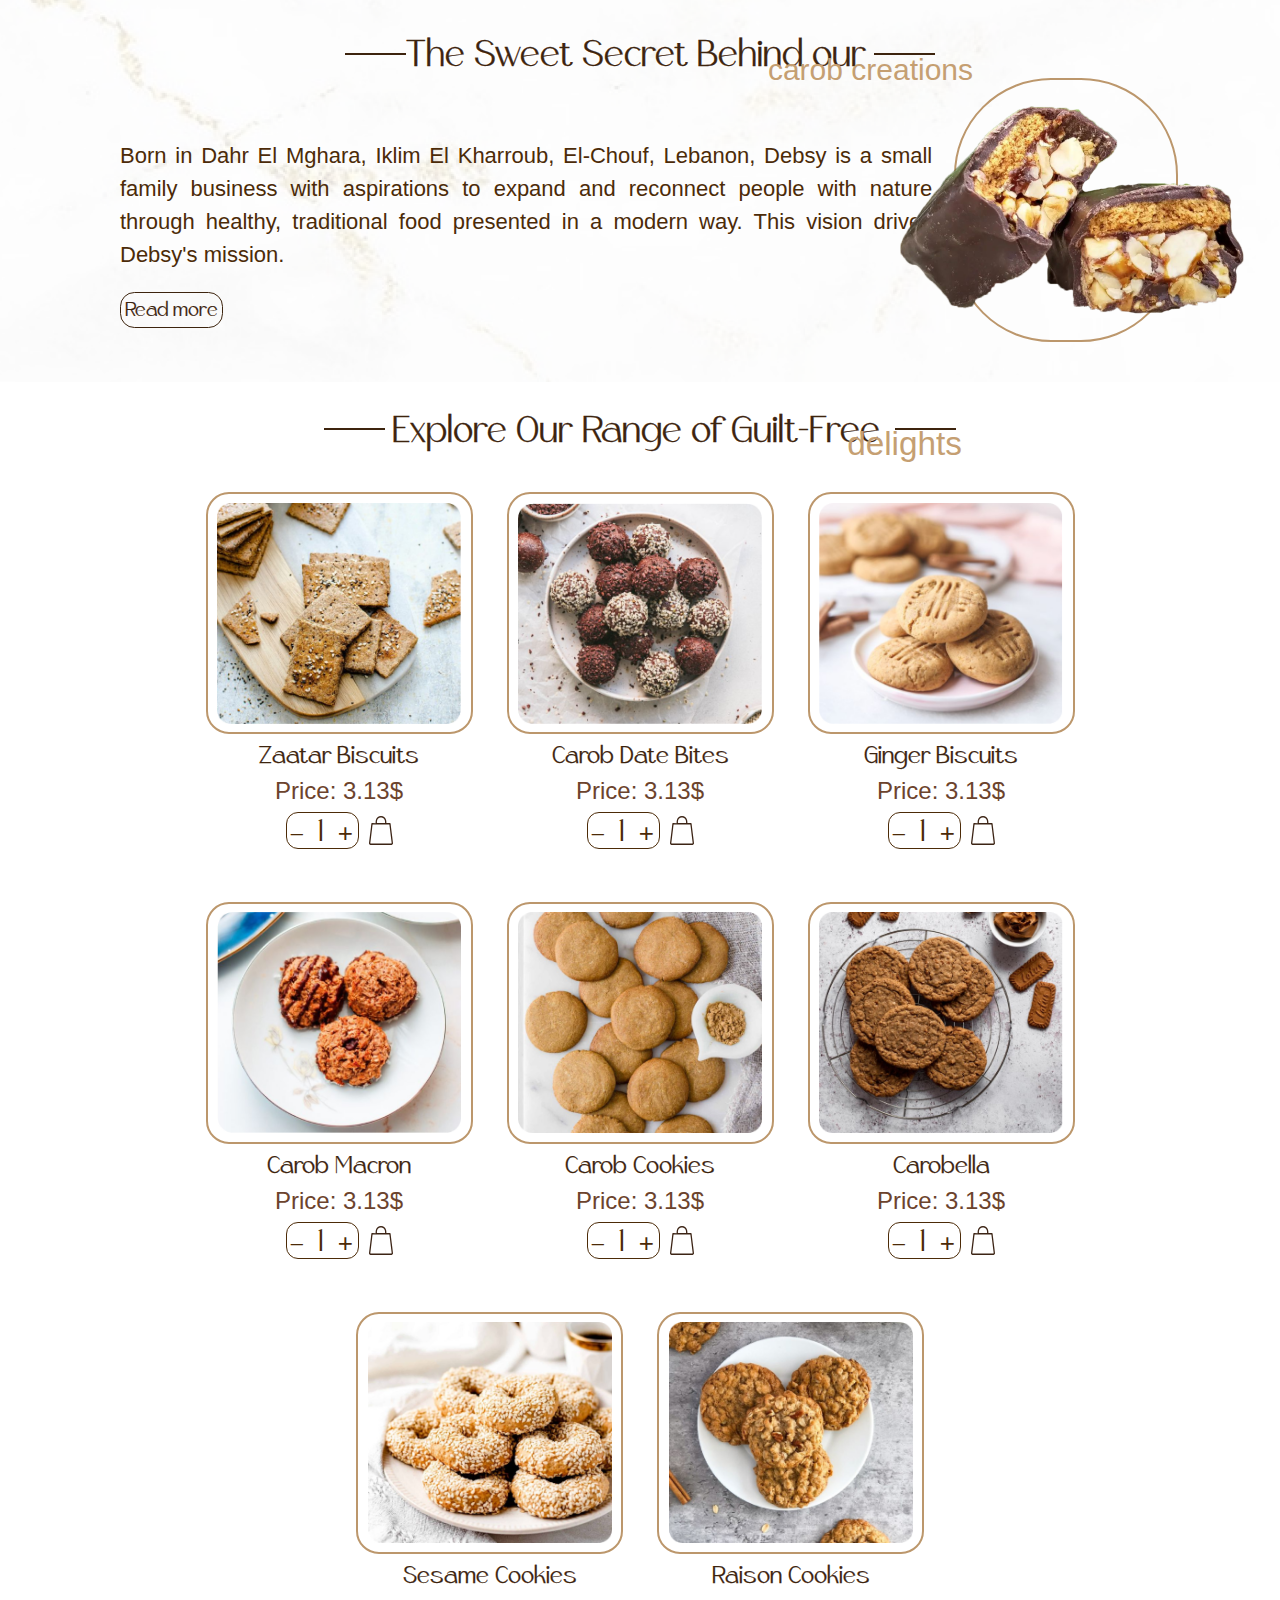
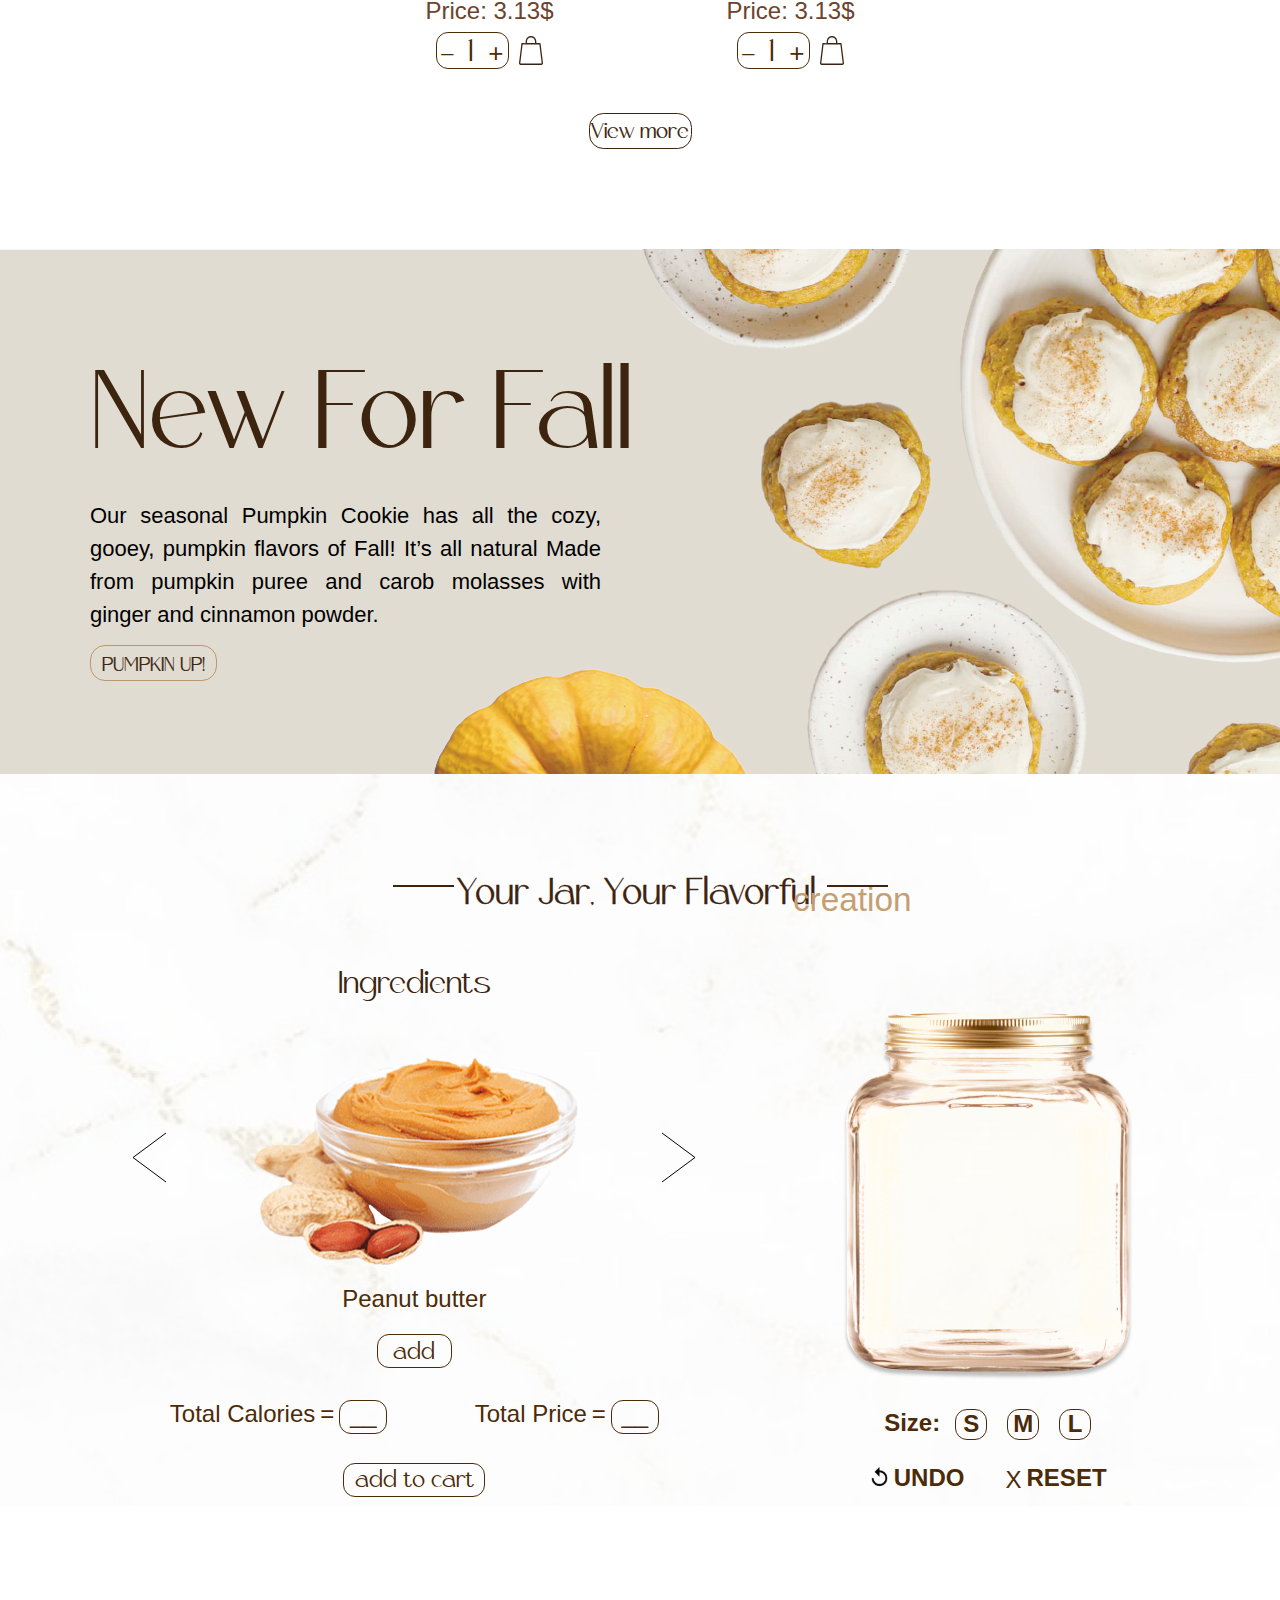
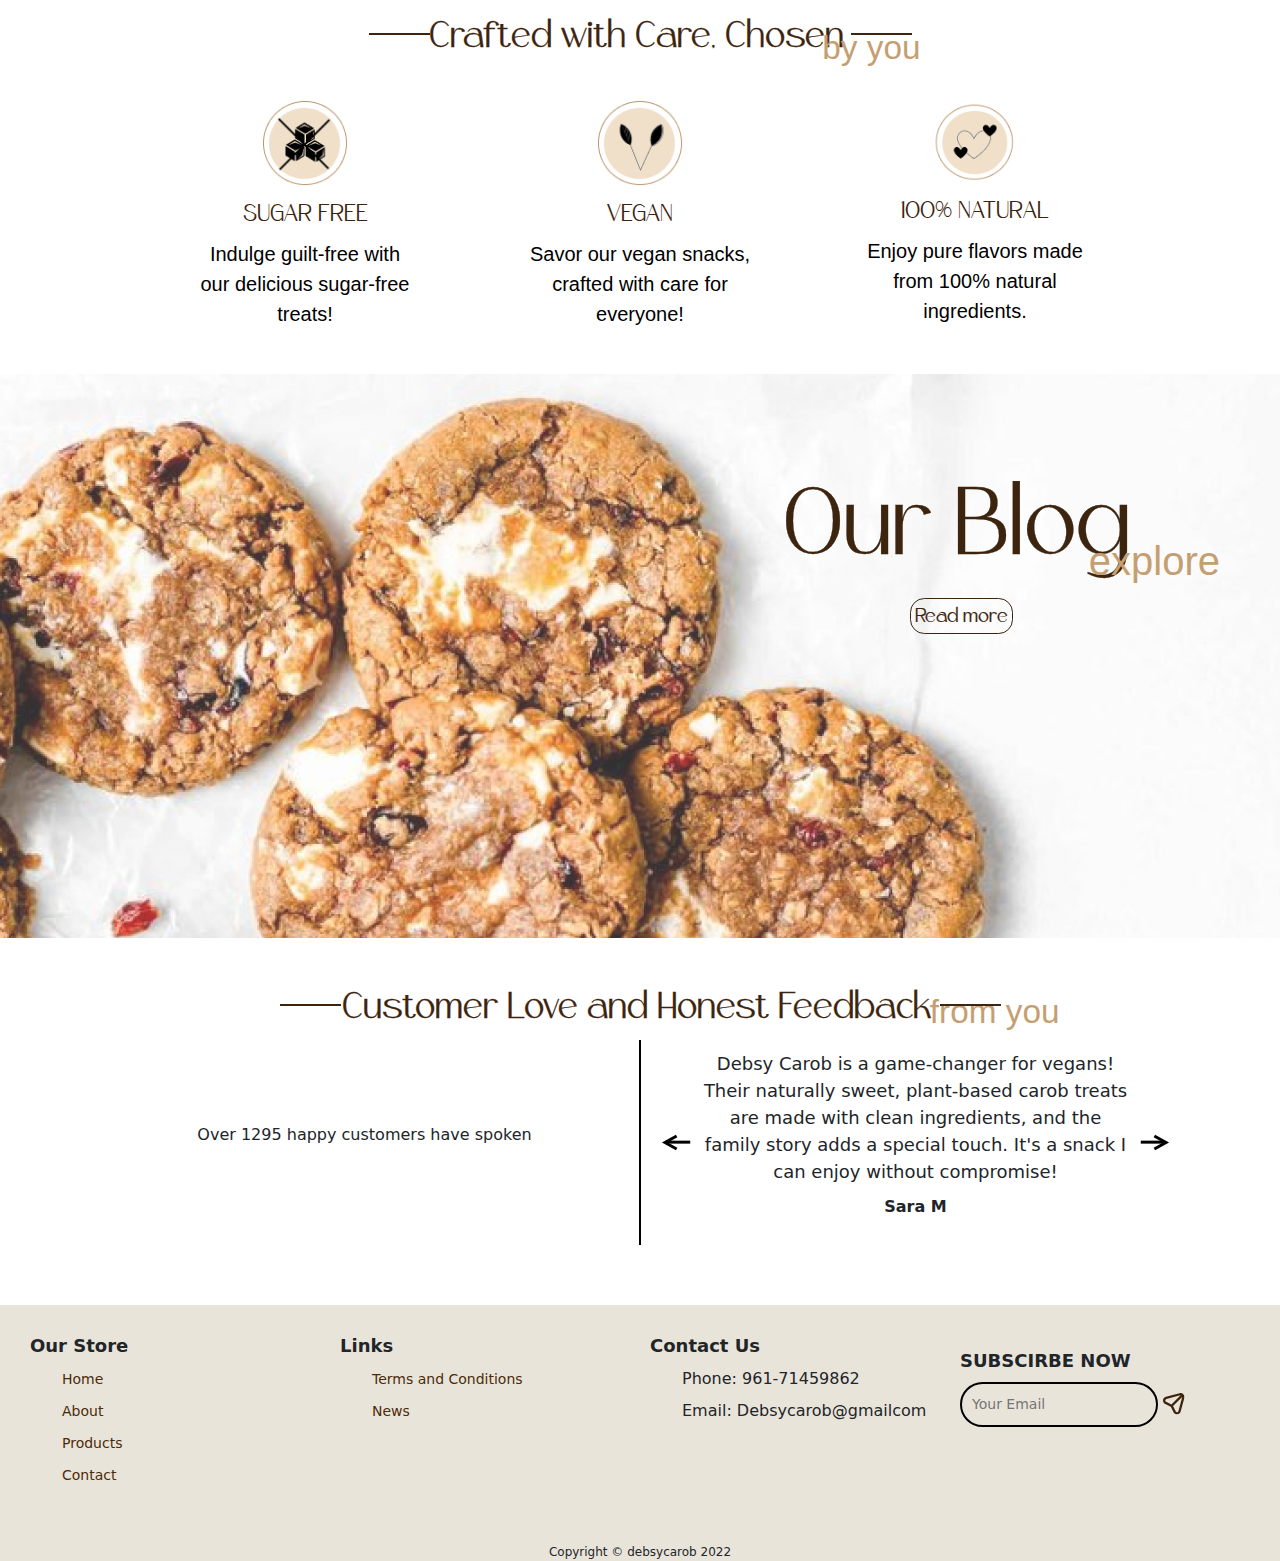
==== commit 8b4245a9: "customization-edit" ====
--- a/home/index.html
+++ b/home/index.html
@@ -193,20 +193,22 @@
           </div>
         </div>
 
-        <button class="btn-more customization-btn c-pc">add to cart</button>
+        <button class="btn-more add-cart customization-btn c-pc" data-id="0">add to cart</button>
       </div>
       <div class="jar-customization">
         <div class="jar-ingredients-assemble">
           <div class="jar-ingredients">
-            <div class="biscuit">
-              <img src="images/customization/biscuits.png" alt="">
-            </div>
-            <div class="chocolate">
-              <img src="images/customization/dark-chocolate.png" alt="">
-            </div>
-            <div class="peanut">
-              <img src="images/customization/peanut-butter.png" alt="">
-            </div>
+            <!-- up to 10 ingredients -->
+            <div class="ing i-10"></div>
+            <div class="ing i-9"></div>
+            <div class="ing i-8"></div>
+            <div class="ing i-7"></div>
+            <div class="ing i-6"></div>
+            <div class="ing i-5"></div>
+            <div class="ing i-4"></div>
+            <div class="ing i-3"></div>
+            <div class="ing i-2"></div>
+            <div class="ing i-1"></div>
           </div>
 
           <div class="jar">
@@ -255,7 +257,7 @@
         </div>
       </div>
     </div>
-    <button class="btn-more customization-btn c-mob">add to cart</button>
+    <button class="btn-more add-cart customization-btn c-mob" data-id="0">add to cart</button>
   </section>
 
   <!-- RAMI -->
--- a/style.css
+++ b/style.css
@@ -271,6 +271,10 @@
   }
 }
 
+.btn{
+  border: none;
+}
+
 .btn-more {
   display: flex;
   justify-content: center;
--- a/home/home.css
+++ b/home/home.css
@@ -699,6 +699,7 @@
 }
 
 .size-btn {
+  background-color: transparent;
   border: 1px solid #4c2b08;
   width: 32px;
   height: 31px;
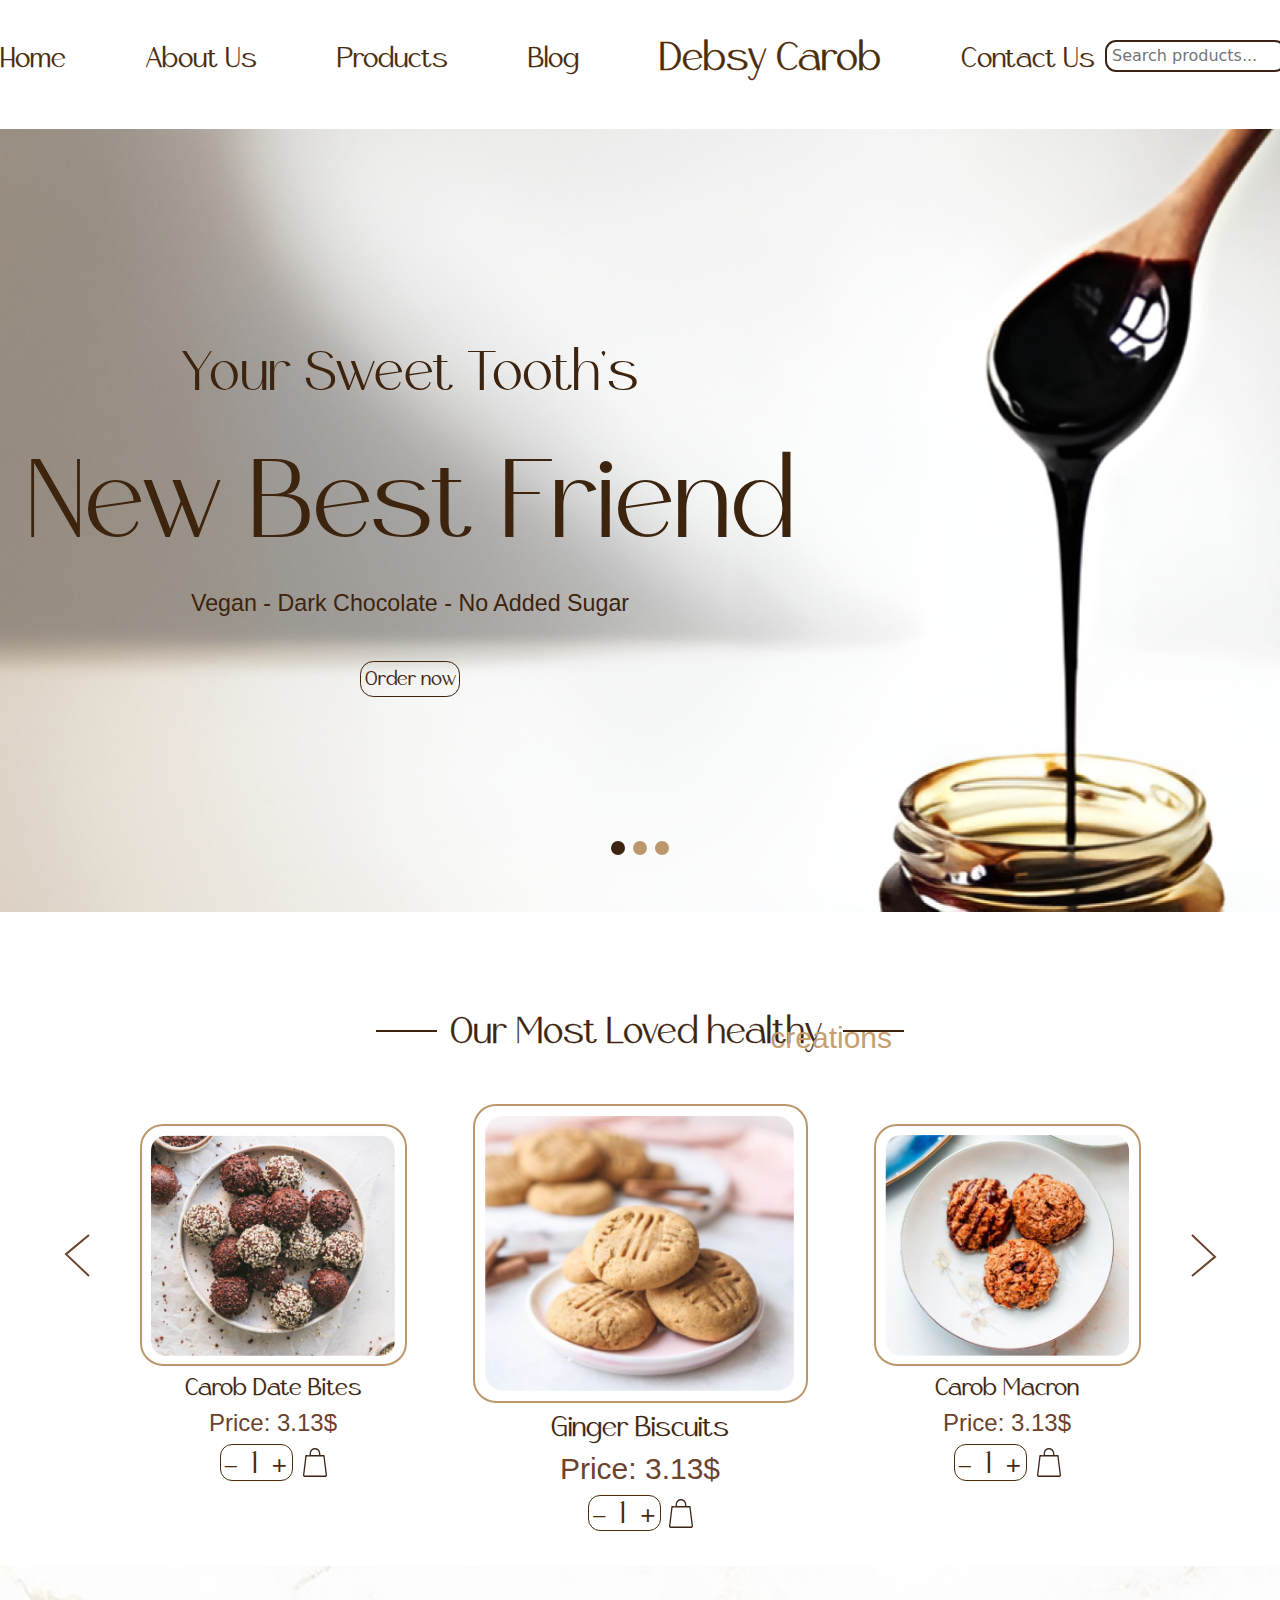
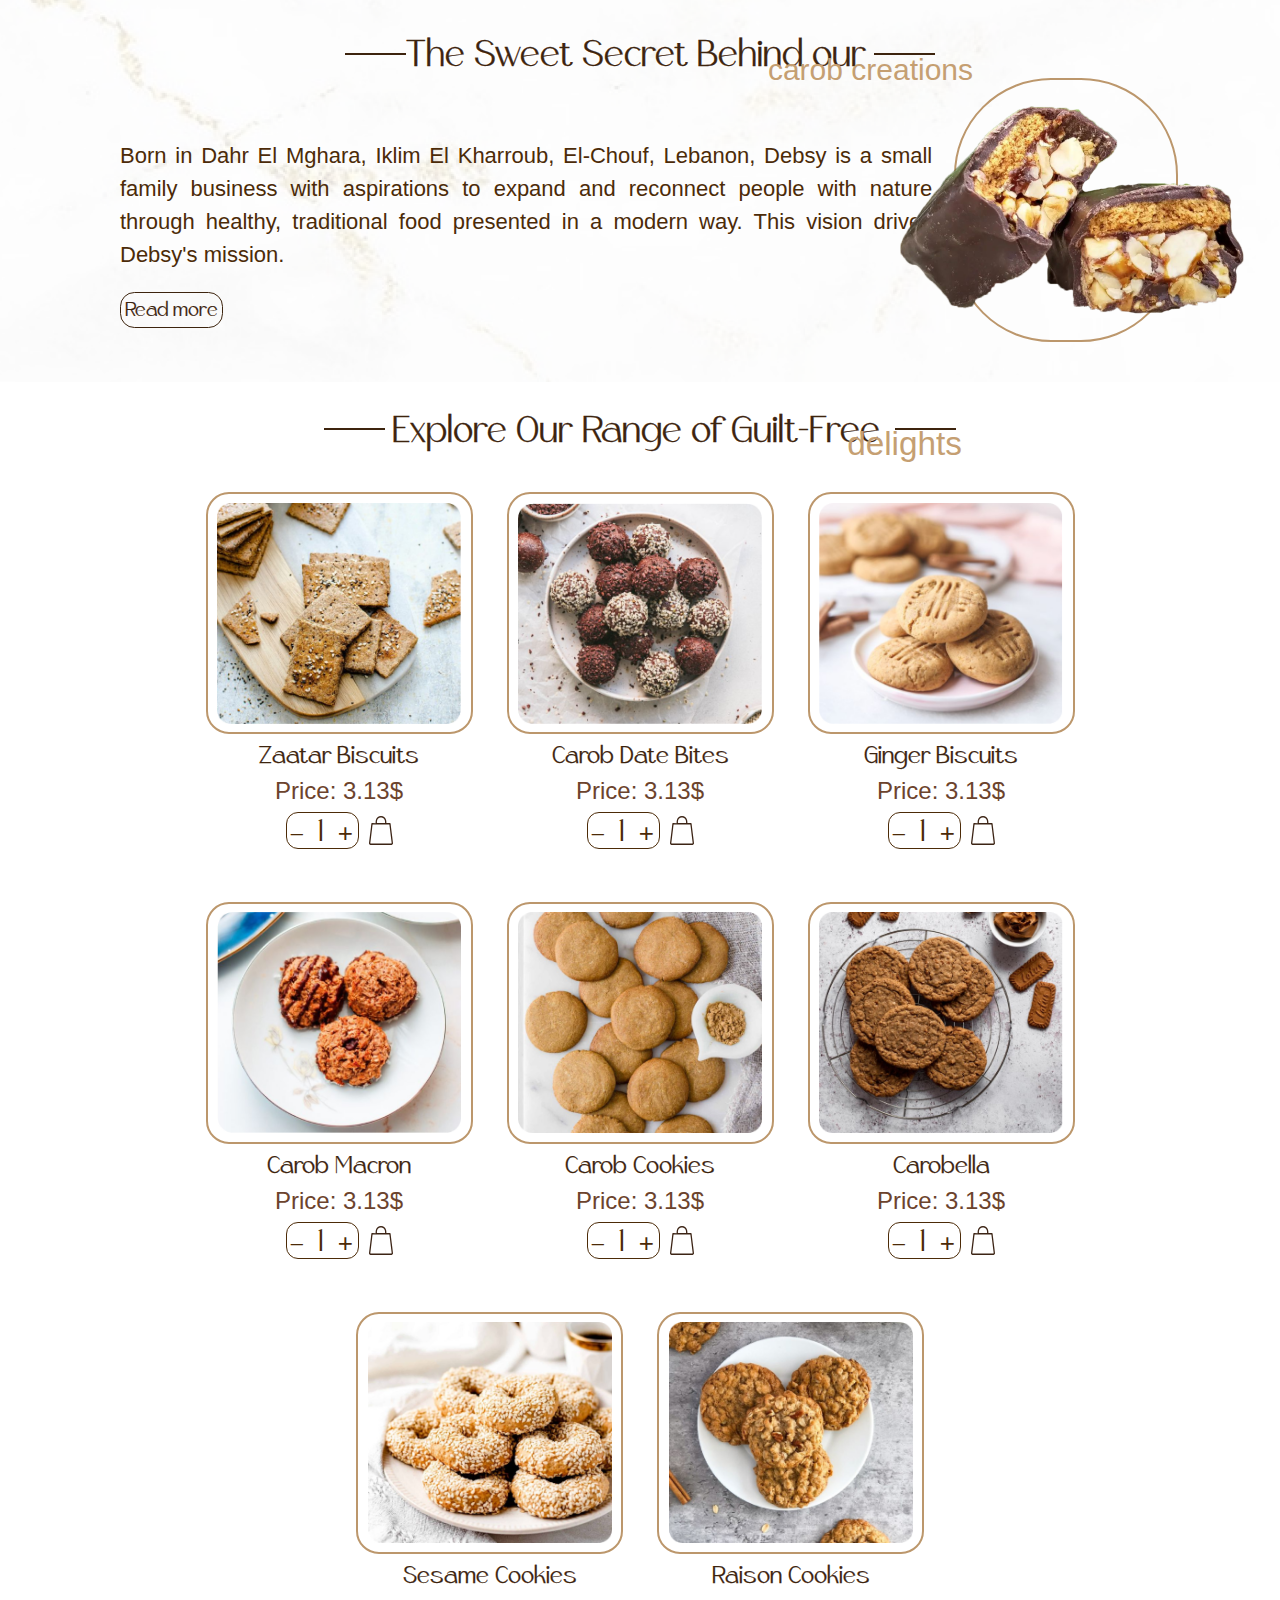
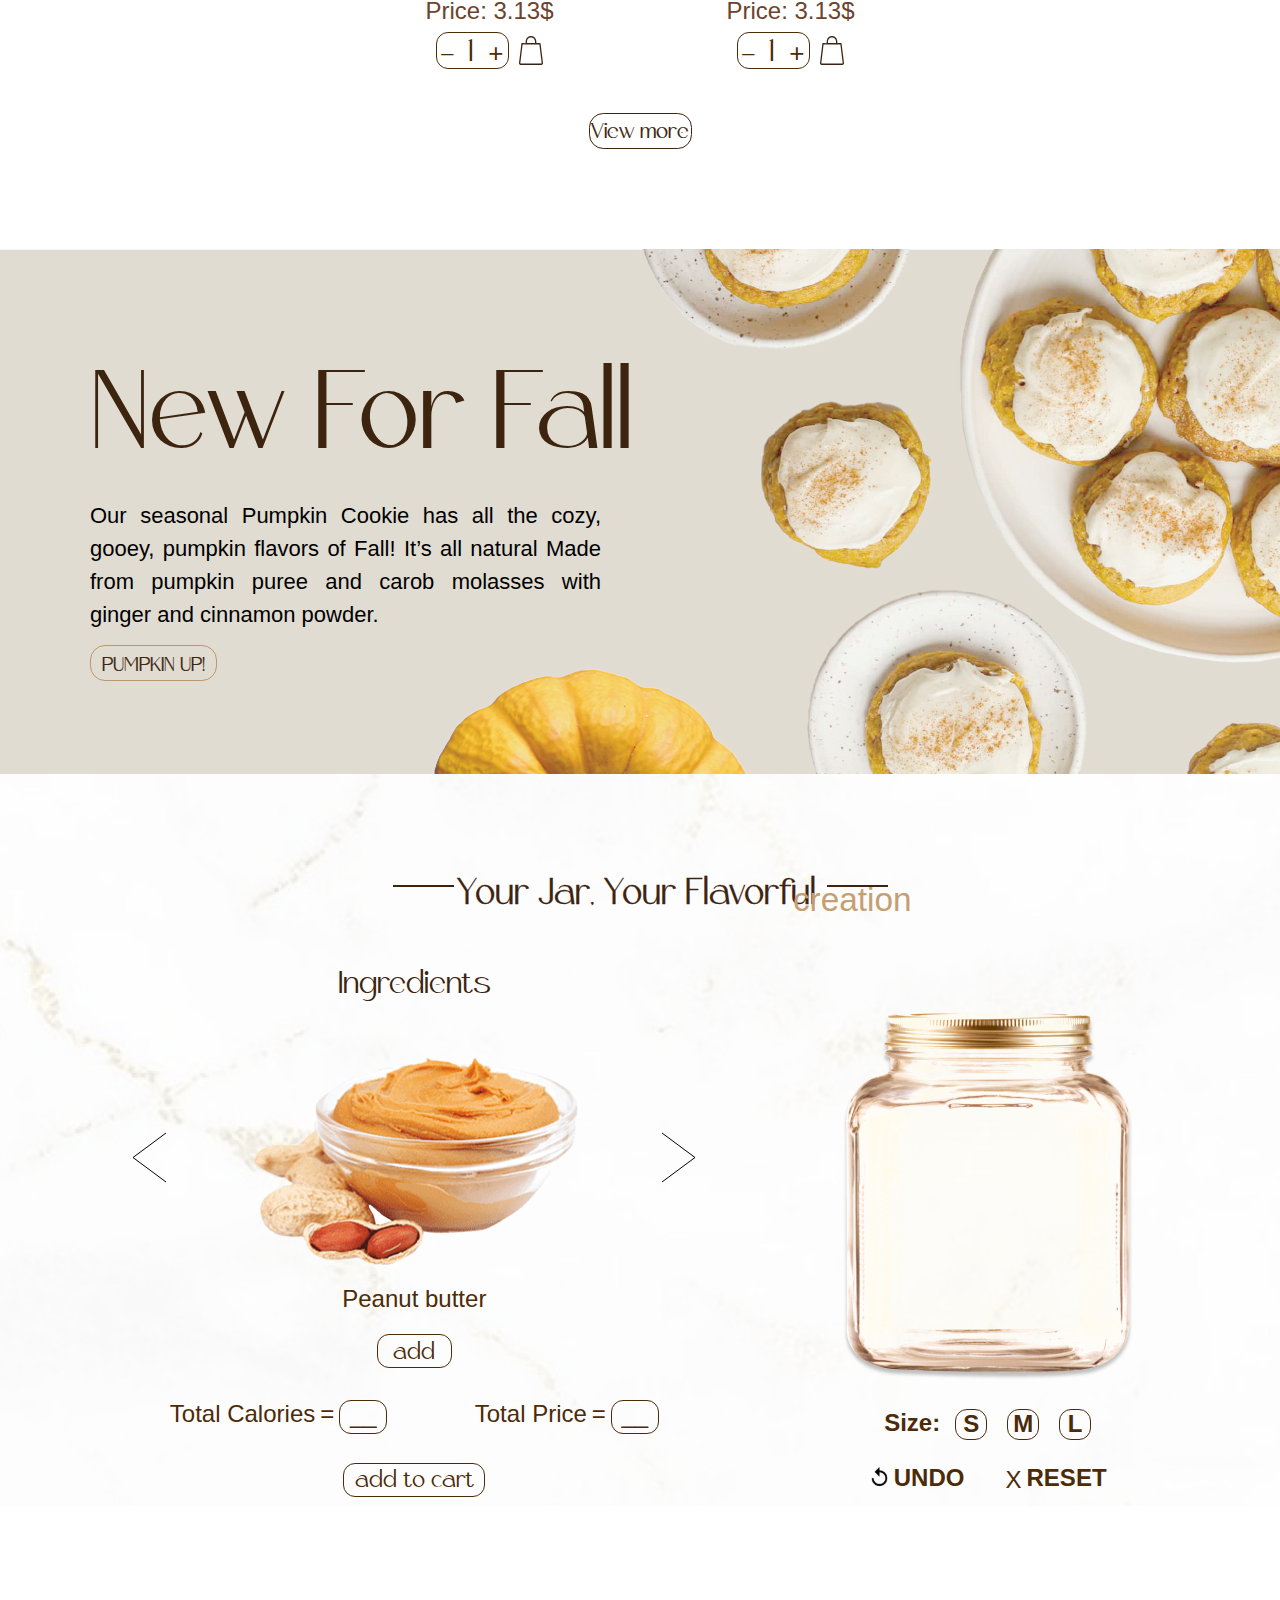
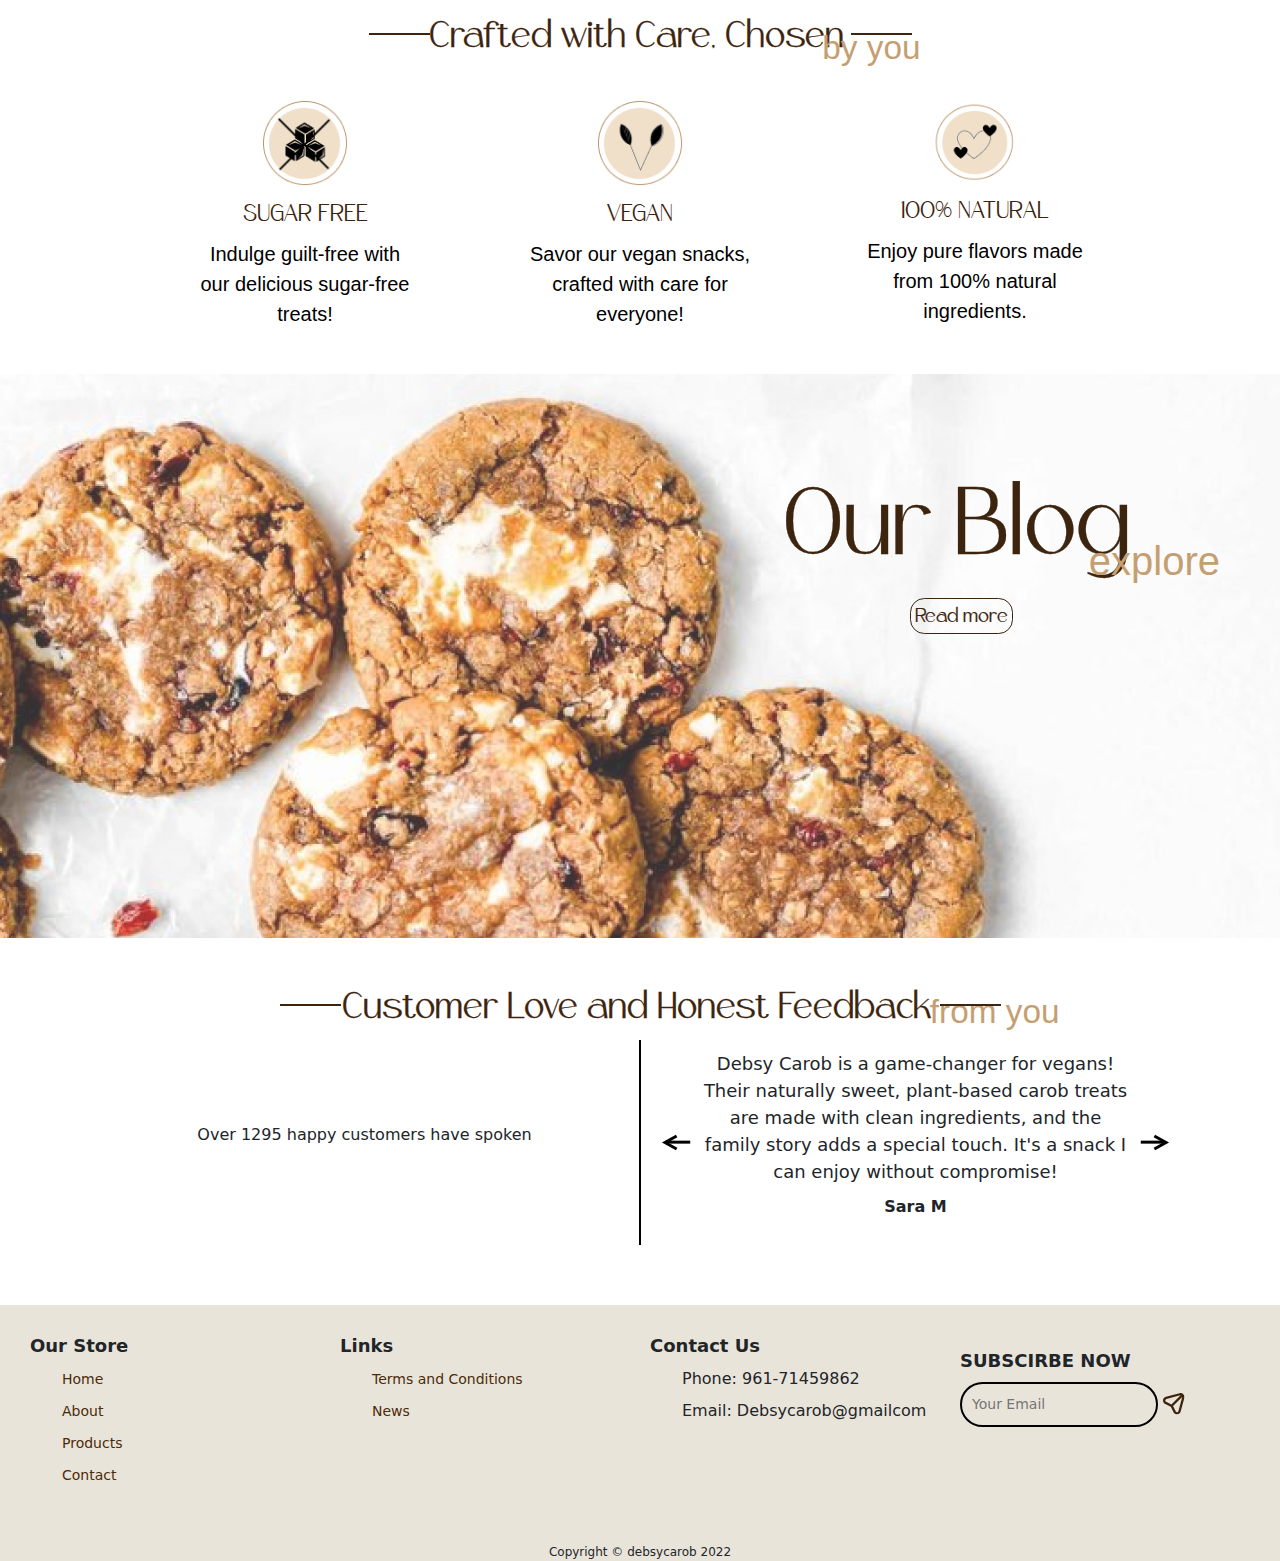
==== commit 3ef5f746: "RAMI i made the search functional" ====
--- a/home/index.html
+++ b/home/index.html
@@ -28,12 +28,13 @@
         <a href="../home/index.html" class="logo pc">Debsy Carob</a>
         <a href="../contact us/contact.html">Contact Us</a>
       </div>
-      <div class="search-bar">
-        <input type="text">
-        <div class="search-icon icons">
-          <img src="../nav+title+footer-images/search.svg" alt="">
-        </div>
-      </div>
+      <!-- Update the search form to send the query to products.html -->
+      <form id="searchForm" action="../Products/products.html" method="get" class="search-bar">
+        <input type="text" name="search" id="searchInput" placeholder="Search products...">
+        <div class="search-icon icons" id="searchIcon">
+          <img src="../nav+title+footer-images/search.svg" alt="Search">
+        </div>
+      </form>
       <div class="shopping-bag icons">
         <img src="../nav+title+footer-images/shopping.svg" alt="">
       </div>
@@ -44,7 +45,6 @@
       </div>
     </nav>
   </header>
-
   <section class="banner hero">
     <div class="hero-text">
       <h2 id="hero-subtitle">Your Sweet Tooth's</h2>
@@ -398,6 +398,7 @@
     crossorigin="anonymous"></script>
   <script src="../main.js"></script>
   <script src="home.js"></script>
+  <script src="../Products/products.js"></script>
 </body>
 
 </html>--- a/style.css
+++ b/style.css
@@ -246,32 +246,35 @@
   .line {
     display: none;
   }
+
+  .main-title {
+    font-size: 30px !important;
+  }
+
+  .sub-title {
+    font-size: 27px !important;
+    margin-top: -40px !important;
+    margin-right: -50px !important;
+  }
 }
 
 @media (max-width: 435px) {
-  .title {
-    width: 100%;
-    padding: 50px;
+  .title-content {
+    padding: 0 50px;
   }
 
   .main-title {
-    font-size: 28px !important;
+    font-size: 23px !important;
   }
 
   .sub-title {
-    font-size: 25px !important;
-    margin-top: -40px !important;
-    margin-right: -70px !important;
-  }
-}
-
-@media (max-width: 376px) {
-  .title {
-    padding: 10px !important;
-  }
-}
-
-.btn{
+    font-size: 20px !important;
+    margin-top: -32px !important;
+    margin-right: 0 !important;
+  }
+}
+
+.btn {
   border: none;
 }
 
@@ -282,7 +285,7 @@
   width: 103px;
   height: 36px;
   background-color: transparent;
-  border: 1.37px solid #3D240E;
+  border: 1.37px solid #3d240e;
   border-radius: 14.37px;
   margin-top: 5px;
   font-family: "Romely";
--- a/home/home.css
+++ b/home/home.css
@@ -814,9 +814,12 @@
     width: 100%;
   }
 
-  .ing-image,
   .customize {
-    margin-top: 10px;
+    margin-top: 50px;
+  }
+
+  .ing-image{
+    margin-top: 0px;
   }
 }
 
